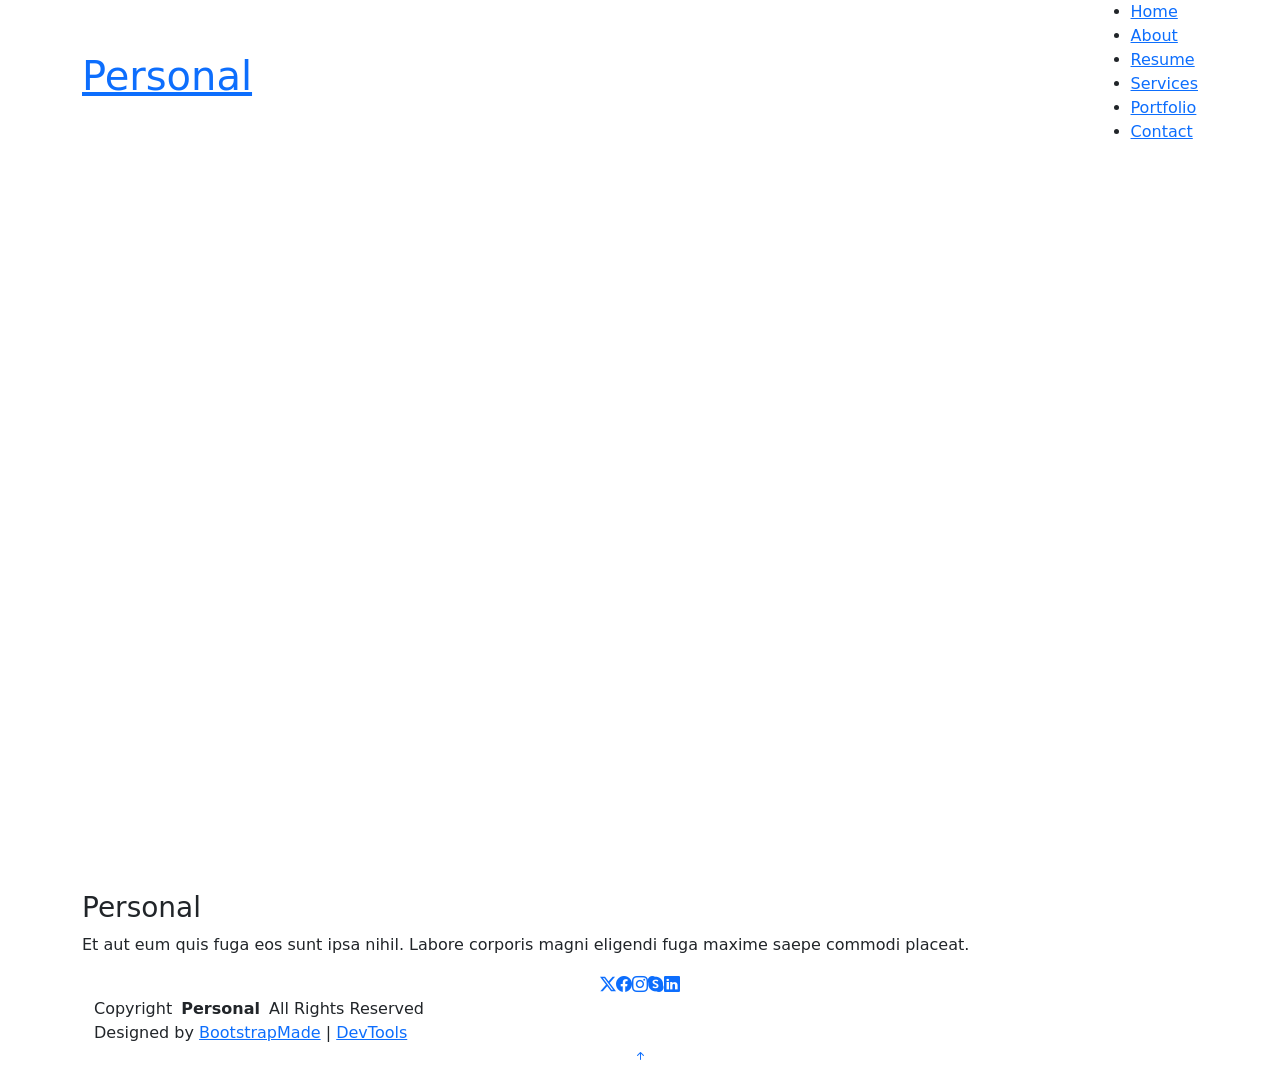
==== about.html @ cecc84fd "updated favicon again clearing windows junk" ====
<!DOCTYPE html>
<html lang="en">

<head>
  <meta charset="utf-8">
  <meta content="width=device-width, initial-scale=1.0" name="viewport">
  <title>About - Personal Bootstrap Template</title>
  <meta name="description" content="">
  <meta name="keywords" content="">

  <!-- Favicons -->
  <link href="assets/img/favicon.png" rel="icon">
  <link href="assets/img/apple-touch-icon.png" rel="apple-touch-icon">

  <!-- Fonts -->
  <link href="https://fonts.googleapis.com" rel="preconnect">
  <link href="https://fonts.gstatic.com" rel="preconnect" crossorigin>
  <link href="https://fonts.googleapis.com/css2?family=Roboto:ital,wght@0,100;0,300;0,400;0,500;0,700;0,900;1,100;1,300;1,400;1,500;1,700;1,900&family=Poppins:ital,wght@0,100;0,200;0,300;0,400;0,500;0,600;0,700;0,800;0,900;1,100;1,200;1,300;1,400;1,500;1,600;1,700;1,800;1,900&family=Raleway:ital,wght@0,100;0,200;0,300;0,400;0,500;0,600;0,700;0,800;0,900;1,100;1,200;1,300;1,400;1,500;1,600;1,700;1,800;1,900&display=swap" rel="stylesheet">

  <!-- Vendor CSS Files -->
  <link href="assets/vendor/bootstrap/css/bootstrap.min.css" rel="stylesheet">
  <link href="assets/vendor/bootstrap-icons/bootstrap-icons.css" rel="stylesheet">
  <link href="assets/vendor/aos/aos.css" rel="stylesheet">
  <link href="assets/vendor/swiper/swiper-bundle.min.css" rel="stylesheet">
  <link href="assets/vendor/glightbox/css/glightbox.min.css" rel="stylesheet">

  <!-- Main CSS File -->
  <link href="assets/css/main.css" rel="stylesheet">

  <!-- =======================================================
  * Template Name: Personal
  * Template URL: https://bootstrapmade.com/personal-free-resume-bootstrap-template/
  * Updated: Mar 05 2025 with Bootstrap v5.3.3
  * Author: BootstrapMade.com
  * License: https://bootstrapmade.com/license/
  ======================================================== -->
</head>

<body class="about-page">

  <header id="header" class="header d-flex align-items-center fixed-top">
    <div class="container-fluid container-xl position-relative d-flex align-items-center justify-content-between">

      <a href="index.html" class="logo d-flex align-items-center">
        <!-- Uncomment the line below if you also wish to use an image logo -->
        <!-- <img src="assets/img/logo.webp" alt=""> -->
        <h1 class="sitename">Personal</h1>
      </a>

      <nav id="navmenu" class="navmenu">
        <ul>
          <li><a href="index.html">Home</a></li>
          <li><a href="about.html" class="active">About</a></li>
          <li><a href="resume.html">Resume</a></li>
          <li><a href="services.html">Services</a></li>
          <li><a href="portfolio.html">Portfolio</a></li>
          <li><a href="contact.html">Contact</a></li>
        </ul>
        <i class="mobile-nav-toggle d-xl-none bi bi-list"></i>
      </nav>

    </div>
  </header>

  <main class="main">

    <!-- Page Title -->
    <div class="page-title" data-aos="fade">
      <div class="heading">
        <div class="container">
          <div class="row d-flex justify-content-center text-center">
            <div class="col-lg-8">
              <h1>About</h1>
            </div>
          </div>
        </div>
      </div>
      <nav class="breadcrumbs">
        <div class="container">
          <ol>
            <li><a href="index.html">Home</a></li>
            <li class="current">About</li>
          </ol>
        </div>
      </nav>
    </div><!-- End Page Title -->

    <!-- About Section -->
    <section id="about" class="about section">

      <div class="container" data-aos="fade-up" data-aos-delay="100">

        <div class="row gy-4 justify-content-center">
          <div class="col-lg-4">
            <img src="assets/img/profile-img.jpg" class="img-fluid" alt="">
          </div>
          <div class="col-lg-8 content">
            <h2>Backend Developer with Fullstack Understanding.</h2>
            <p class="fst-italic py-3">
              I specialize in backend development, building robust APIs, databases, and server-side systems, with a solid understanding of fullstack development to bridge frontend and backend concerns.
            </p>
            <div class="row">
              <div class="col-lg-6">
                <ul>
                  <li><i class="bi bi-chevron-right"></i> <strong>Focus:</strong> <span>Backend development &amp; API design</span></li>
                  <li><i class="bi bi-chevron-right"></i> <strong>Development:</strong> <span>Server-side applications with fullstack understanding</span></li>
                  <li><i class="bi bi-chevron-right"></i> <strong>Languages:</strong> <span>Python, Java, JavaScript, SQL</span></li>
                  <li><i class="bi bi-chevron-right"></i> <strong>Tools:</strong> <span>Git, Docker, CI/CD, Linux, PostgreSQL, Redis</span></li>
                </ul>
              </div>
              <div class="col-lg-6">
                <ul>
                  <li><i class="bi bi-chevron-right"></i> <strong>Practice:</strong> <span>RESTful API design, microservices, event-driven architecture</span></li>
                  <li><i class="bi bi-chevron-right"></i> <strong>Quality:</strong> <span>Unit testing, integration testing, load testing</span></li>
                  <li><i class="bi bi-chevron-right"></i> <strong>Performance:</strong> <span>Query optimization, caching, concurrent processing</span></li>
                  <li><i class="bi bi-chevron-right"></i> <strong>Collaboration:</strong> <span>API contracts, database schema design, frontend integration</span></li>
                </ul>
              </div>
            </div>
            <p class="py-3">
              My work centers on backend systems — designing and implementing RESTful APIs, data models, authentication, and background services that power modern applications. I combine deep backend expertise with fullstack understanding, so I can collaborate effectively with frontend teams, design sensible API contracts, and ensure the server and client integrate cleanly. I prioritize reliability, performance, and maintainability in every system I build.
            </p>
          </div>
        </div>

      </div>

    </section><!-- /About Section -->

    <!-- Skills Section -->
    <section id="skills" class="skills section">

      <!-- Section Title -->
      <div class="container section-title" data-aos="fade-up">
        <h2>Skills</h2>
        <div><span>My</span> <span class="description-title">Skills</span></div>
      </div><!-- End Section Title -->

      <div class="container" data-aos="fade-up" data-aos-delay="100">

        <div class="row skills-content skills-animation">

          <div class="col-lg-6">

            <div class="progress">
              <span class="skill"><span>HTML</span> <i class="val">100%</i></span>
              <div class="progress-bar-wrap">
                <div class="progress-bar" role="progressbar" aria-valuenow="100" aria-valuemin="0" aria-valuemax="100"></div>
              </div>
            </div><!-- End Skills Item -->

            <div class="progress">
              <span class="skill"><span>CSS</span> <i class="val">90%</i></span>
              <div class="progress-bar-wrap">
                <div class="progress-bar" role="progressbar" aria-valuenow="90" aria-valuemin="0" aria-valuemax="100"></div>
              </div>
            </div><!-- End Skills Item -->

            <div class="progress">
              <span class="skill"><span>JavaScript</span> <i class="val">75%</i></span>
              <div class="progress-bar-wrap">
                <div class="progress-bar" role="progressbar" aria-valuenow="75" aria-valuemin="0" aria-valuemax="100"></div>
              </div>
            </div><!-- End Skills Item -->

          </div>

          <div class="col-lg-6">

            <div class="progress">
              <span class="skill"><span>PHP</span> <i class="val">80%</i></span>
              <div class="progress-bar-wrap">
                <div class="progress-bar" role="progressbar" aria-valuenow="80" aria-valuemin="0" aria-valuemax="100"></div>
              </div>
            </div><!-- End Skills Item -->

            <div class="progress">
              <span class="skill"><span>WordPress/CMS</span> <i class="val">90%</i></span>
              <div class="progress-bar-wrap">
                <div class="progress-bar" role="progressbar" aria-valuenow="90" aria-valuemin="0" aria-valuemax="100"></div>
              </div>
            </div><!-- End Skills Item -->

            <div class="progress">
              <span class="skill"><span>Photoshop</span> <i class="val">55%</i></span>
              <div class="progress-bar-wrap">
                <div class="progress-bar" role="progressbar" aria-valuenow="55" aria-valuemin="0" aria-valuemax="100"></div>
              </div>
            </div><!-- End Skills Item -->

          </div>

        </div>

      </div>

    </section><!-- /Skills Section -->

  </main>

  <footer id="footer" class="footer dark-background">
    <div class="container">
      <h3 class="sitename">Personal</h3>
      <p>Et aut eum quis fuga eos sunt ipsa nihil. Labore corporis magni eligendi fuga maxime saepe commodi placeat.</p>
      <div class="social-links d-flex justify-content-center">
        <a href=""><i class="bi bi-twitter-x"></i></a>
        <a href=""><i class="bi bi-facebook"></i></a>
        <a href=""><i class="bi bi-instagram"></i></a>
        <a href=""><i class="bi bi-skype"></i></a>
        <a href=""><i class="bi bi-linkedin"></i></a>
      </div>
      <div class="container">
        <div class="copyright">
          <span>Copyright</span> <strong class="px-1 sitename">Personal</strong> <span>All Rights Reserved</span>
        </div>
        <div class="credits">
          <!-- All the links in the footer should remain intact. -->
          <!-- You can delete the links only if you've purchased the pro version. -->
          <!-- Licensing information: https://bootstrapmade.com/license/ -->
          <!-- Purchase the pro version with working PHP/AJAX contact form: [buy-url] -->
          Designed by <a href="https://bootstrapmade.com/">BootstrapMade</a> | <a href="https://bootstrapmade.com/tools/">DevTools</a>
        </div>
      </div>
    </div>
  </footer>

  <!-- Scroll Top -->
  <a href="#" id="scroll-top" class="scroll-top d-flex align-items-center justify-content-center"><i class="bi bi-arrow-up-short"></i></a>

  <!-- Preloader -->
  <div id="preloader"></div>

  <!-- Vendor JS Files -->
  <script src="assets/vendor/bootstrap/js/bootstrap.bundle.min.js"></script>
  <script src="assets/vendor/php-email-form/validate.js"></script>
  <script src="assets/vendor/aos/aos.js"></script>
  <script src="assets/vendor/typed.js/typed.umd.js"></script>
  <script src="assets/vendor/purecounter/purecounter_vanilla.js"></script>
  <script src="assets/vendor/waypoints/noframework.waypoints.js"></script>
  <script src="assets/vendor/swiper/swiper-bundle.min.js"></script>
  <script src="assets/vendor/glightbox/js/glightbox.min.js"></script>
  <script src="assets/vendor/imagesloaded/imagesloaded.pkgd.min.js"></script>
  <script src="assets/vendor/isotope-layout/isotope.pkgd.min.js"></script>

  <!-- Main JS File -->
  <script src="assets/js/main.js"></script>

</body>

</html>
---- assets/css/main.css ----
/**
* Template Name: Personal
* Template URL: https://bootstrapmade.com/personal-free-resume-bootstrap-template/
* Updated: Mar 05 2025 with Bootstrap v5.3.3
* Author: BootstrapMade.com
* License: https://bootstrapmade.com/license/
*/

/*--------------------------------------------------------------
# Font & Color Variables
# Help: https://bootstrapmade.com/color-system/
--------------------------------------------------------------*/
/* Fonts */
:root {
  --default-font: "Roboto",  system-ui, -apple-system, "Segoe UI", Roboto, "Helvetica Neue", Arial, "Noto Sans", "Liberation Sans", sans-serif, "Apple Color Emoji", "Segoe UI Emoji", "Segoe UI Symbol", "Noto Color Emoji";
  --heading-font: "Raleway",  sans-serif;
  --nav-font: "Poppins",  sans-serif;
}

/* Global Colors - The following color variables are used throughout the website. Updating them here will change the color scheme of the entire website */
:root { 
  --background-color: #000000; /* Background color for the entire website, including individual sections */
  --default-color: #fafafa; /* Default color used for the majority of the text content across the entire website */
  --heading-color: #ffffff; /* Color for headings, subheadings and title throughout the website */
  --accent-color: #18d26e; /* Accent color that represents your brand on the website. It's used for buttons, links, and other elements that need to stand out */
  --surface-color: #1a1a1a; /* The surface color is used as a background of boxed elements within sections, such as cards, icon boxes, or other elements that require a visual separation from the global background. */
  --contrast-color: #000000; /* Contrast color for text, ensuring readability against backgrounds of accent, heading, or default colors. */
}

/* Nav Menu Colors - The following color variables are used specifically for the navigation menu. They are separate from the global colors to allow for more customization options */
:root {
  --nav-color: #fafafa;  /* The default color of the main navmenu links */
  --nav-hover-color: #18d26e; /* Applied to main navmenu links when they are hovered over or active */
  --nav-mobile-background-color: #1a1a1a; /* Used as the background color for mobile navigation menu */
  --nav-dropdown-background-color: #1a1a1a; /* Used as the background color for dropdown items that appear when hovering over primary navigation items */
  --nav-dropdown-color: #fafafa; /* Used for navigation links of the dropdown items in the navigation menu. */
  --nav-dropdown-hover-color: #18d26e; /* Similar to --nav-hover-color, this color is applied to dropdown navigation links when they are hovered over. */
}

/* Color Presets - These classes override global colors when applied to any section or element, providing reuse of the sam color scheme. */

.light-background {
  --background-color: #1a1a1a;
  --surface-color: #343434;
}

.dark-background {
  --background-color: rgba(15, 15, 15, 0.975);
  --default-color: #ffffff;
  --heading-color: #ffffff;
  --surface-color: #292929f9;
  --contrast-color: #000000;
}

/* Smooth scroll */
:root {
  scroll-behavior: smooth;
}

/*--------------------------------------------------------------
# General Styling & Shared Classes
--------------------------------------------------------------*/
body {
  color: var(--default-color);
  background-color: var(--background-color);
  font-family: var(--default-font);
}

a {
  color: var(--accent-color);
  text-decoration: none;
  transition: 0.3s;
}

a:hover {
  color: color-mix(in srgb, var(--accent-color), transparent 25%);
  text-decoration: none;
}

h1,
h2,
h3,
h4,
h5,
h6 {
  color: var(--heading-color);
  font-family: var(--heading-font);
}

/* PHP Email Form Messages
------------------------------*/
.php-email-form .error-message {
  display: none;
  background: #df1529;
  color: #ffffff;
  text-align: left;
  padding: 15px;
  margin-bottom: 24px;
  font-weight: 600;
}

.php-email-form .sent-message {
  display: none;
  color: #ffffff;
  background: #059652;
  text-align: center;
  padding: 15px;
  margin-bottom: 24px;
  font-weight: 600;
}

.php-email-form .loading {
  display: none;
  background: var(--surface-color);
  text-align: center;
  padding: 15px;
  margin-bottom: 24px;
}

.php-email-form .loading:before {
  content: "";
  display: inline-block;
  border-radius: 50%;
  width: 24px;
  height: 24px;
  margin: 0 10px -6px 0;
  border: 3px solid var(--accent-color);
  border-top-color: var(--surface-color);
  animation: php-email-form-loading 1s linear infinite;
}

@keyframes php-email-form-loading {
  0% {
    transform: rotate(0deg);
  }

  100% {
    transform: rotate(360deg);
  }
}

/*--------------------------------------------------------------
# Global Header
--------------------------------------------------------------*/
.header {
  --background-color: rgba(0, 0, 0, 0);
  color: var(--default-color);
  background-color: var(--background-color);
  padding: 15px 0;
  transition: all 0.5s;
  z-index: 997;
}

.header .logo {
  line-height: 1;
}

.header .logo img {
  max-height: 32px;
  margin-right: 8px;
}

.header .logo h1 {
  font-size: 30px;
  margin: 0;
  font-weight: 700;
  color: var(--heading-color);
}

.scrolled .header {
  box-shadow: 0px 0 18px rgba(0, 0, 0, 0.1);
}

/* Global Header on Scroll
------------------------------*/
.scrolled .header {
  --background-color: rgba(0, 0, 0, 0.8);
}

/*--------------------------------------------------------------
# Navigation Menu
--------------------------------------------------------------*/
/* Desktop Navigation */
@media (min-width: 1200px) {
  .navmenu {
    padding: 0;
  }

  .navmenu ul {
    margin: 0;
    padding: 0;
    display: flex;
    list-style: none;
    align-items: center;
  }

  .navmenu li {
    position: relative;
  }

  .navmenu>ul>li {
    white-space: nowrap;
    padding: 15px 14px;
  }

  .navmenu>ul>li:last-child {
    padding-right: 0;
  }

  .navmenu a,
  .navmenu a:focus {
    color: var(--nav-color);
    font-size: 15px;
    padding: 0 2px;
    font-family: var(--nav-font);
    font-weight: 400;
    display: flex;
    align-items: center;
    justify-content: space-between;
    white-space: nowrap;
    transition: 0.3s;
    position: relative;
  }

  .navmenu a i,
  .navmenu a:focus i {
    font-size: 12px;
    line-height: 0;
    margin-left: 5px;
    transition: 0.3s;
  }

  .navmenu>ul>li>a:before {
    content: "";
    position: absolute;
    height: 2px;
    bottom: -6px;
    left: 0;
    background-color: var(--nav-hover-color);
    visibility: hidden;
    width: 0px;
    transition: all 0.3s ease-in-out 0s;
  }

  .navmenu a:hover:before,
  .navmenu li:hover>a:before,
  .navmenu .active:before {
    visibility: visible;
    width: 25px;
  }

  .navmenu li:hover>a,
  .navmenu .active,
  .navmenu .active:focus {
    color: var(--nav-hover-color);
  }

  .navmenu .dropdown ul {
    margin: 0;
    padding: 10px 0;
    background: var(--nav-dropdown-background-color);
    display: block;
    position: absolute;
    visibility: hidden;
    left: 14px;
    top: 130%;
    opacity: 0;
    transition: 0.3s;
    border-radius: 4px;
    z-index: 99;
    box-shadow: 0px 0px 30px rgba(0, 0, 0, 0.1);
  }

  .navmenu .dropdown ul li {
    min-width: 200px;
  }

  .navmenu .dropdown ul a {
    padding: 10px 20px;
    font-size: 15px;
    text-transform: none;
    color: var(--nav-dropdown-color);
  }

  .navmenu .dropdown ul a i {
    font-size: 12px;
  }

  .navmenu .dropdown ul a:hover,
  .navmenu .dropdown ul .active:hover,
  .navmenu .dropdown ul li:hover>a {
    color: var(--nav-dropdown-hover-color);
  }

  .navmenu .dropdown:hover>ul {
    opacity: 1;
    top: 100%;
    visibility: visible;
  }

  .navmenu .dropdown .dropdown ul {
    top: 0;
    left: -90%;
    visibility: hidden;
  }

  .navmenu .dropdown .dropdown:hover>ul {
    opacity: 1;
    top: 0;
    left: -100%;
    visibility: visible;
  }
}

/* Mobile Navigation */
@media (max-width: 1199px) {
  .mobile-nav-toggle {
    color: var(--nav-color);
    font-size: 28px;
    line-height: 0;
    margin-right: 10px;
    cursor: pointer;
    transition: color 0.3s;
  }

  .navmenu {
    padding: 0;
    z-index: 9997;
  }

  .navmenu ul {
    display: none;
    list-style: none;
    position: absolute;
    inset: 60px 20px 20px 20px;
    padding: 10px 0;
    margin: 0;
    border-radius: 6px;
    background-color: var(--nav-mobile-background-color);
    border: 1px solid color-mix(in srgb, var(--default-color), transparent 90%);
    box-shadow: none;
    overflow-y: auto;
    transition: 0.3s;
    z-index: 9998;
  }

  .navmenu a,
  .navmenu a:focus {
    color: var(--nav-dropdown-color);
    padding: 10px 20px;
    font-family: var(--nav-font);
    font-size: 17px;
    font-weight: 500;
    display: flex;
    align-items: center;
    justify-content: space-between;
    white-space: nowrap;
    transition: 0.3s;
  }

  .navmenu a i,
  .navmenu a:focus i {
    font-size: 12px;
    line-height: 0;
    margin-left: 5px;
    width: 30px;
    height: 30px;
    display: flex;
    align-items: center;
    justify-content: center;
    border-radius: 50%;
    transition: 0.3s;
    background-color: color-mix(in srgb, var(--accent-color), transparent 90%);
  }

  .navmenu a i:hover,
  .navmenu a:focus i:hover {
    background-color: var(--accent-color);
    color: var(--contrast-color);
  }

  .navmenu a:hover,
  .navmenu .active,
  .navmenu .active:focus {
    color: var(--nav-dropdown-hover-color);
  }

  .navmenu .active i,
  .navmenu .active:focus i {
    background-color: var(--accent-color);
    color: var(--contrast-color);
    transform: rotate(180deg);
  }

  .navmenu .dropdown ul {
    position: static;
    display: none;
    z-index: 99;
    padding: 10px 0;
    margin: 10px 20px;
    background-color: var(--nav-dropdown-background-color);
    transition: all 0.5s ease-in-out;
  }

  .navmenu .dropdown ul ul {
    background-color: rgba(33, 37, 41, 0.1);
  }

  .navmenu .dropdown>.dropdown-active {
    display: block;
    background-color: rgba(33, 37, 41, 0.03);
  }

  .mobile-nav-active {
    overflow: hidden;
  }

  .mobile-nav-active .mobile-nav-toggle {
    color: #fff;
    position: absolute;
    font-size: 32px;
    top: 15px;
    right: 15px;
    margin-right: 0;
    z-index: 9999;
  }

  .mobile-nav-active .navmenu {
    position: fixed;
    overflow: hidden;
    inset: 0;
    background: rgba(33, 37, 41, 0.8);
    transition: 0.3s;
  }

  .mobile-nav-active .navmenu>ul {
    display: block;
  }
}

/*--------------------------------------------------------------
# Global Footer
--------------------------------------------------------------*/
.footer {
  color: var(--default-color);
  background-color: var(--background-color);
  font-size: 14px;
  text-align: center;
  padding: 30px 0;
  position: relative;
}

.footer h3 {
  font-size: 36px;
  font-weight: 700;
  position: relative;
  padding: 0;
  margin: 0 0 15px 0;
}

.footer p {
  font-size: 15;
  font-style: italic;
  padding: 0;
  margin: 0 0 30px 0;
}

.footer .social-links {
  margin: 0 0 30px 0;
}

.footer .social-links a {
  font-size: 16px;
  display: flex;
  align-items: center;
  justify-content: center;
  background: var(--accent-color);
  color: var(--contrast-color);
  line-height: 1;
  margin: 0 4px;
  border-radius: 50%;
  text-align: center;
  width: 36px;
  height: 36px;
  transition: 0.3s;
}

.footer .social-links a:hover {
  background: color-mix(in srgb, var(--accent-color), transparent 20%);
  text-decoration: none;
}

.footer .copyright {
  padding-top: 25px;
  border-top: 1px solid color-mix(in srgb, var(--default-color), transparent 90%);
}

.footer .credits {
  font-size: 13px;
  padding-top: 5px;
}

/*--------------------------------------------------------------
# Preloader
--------------------------------------------------------------*/
#preloader {
  position: fixed;
  inset: 0;
  z-index: 999999;
  overflow: hidden;
  background: var(--background-color);
  transition: all 0.6s ease-out;
}

#preloader:before {
  content: "";
  position: fixed;
  top: calc(50% - 30px);
  left: calc(50% - 30px);
  border: 6px solid #ffffff;
  border-color: var(--accent-color) transparent var(--accent-color) transparent;
  border-radius: 50%;
  width: 60px;
  height: 60px;
  animation: animate-preloader 1.5s linear infinite;
}

@keyframes animate-preloader {
  0% {
    transform: rotate(0deg);
  }

  100% {
    transform: rotate(360deg);
  }
}

/*--------------------------------------------------------------
# Scroll Top Button
--------------------------------------------------------------*/
.scroll-top {
  position: fixed;
  visibility: hidden;
  opacity: 0;
  right: 15px;
  bottom: -15px;
  z-index: 99999;
  background-color: var(--accent-color);
  width: 44px;
  height: 44px;
  border-radius: 50px;
  transition: all 0.4s;
}

.scroll-top i {
  font-size: 24px;
  color: var(--contrast-color);
  line-height: 0;
}

.scroll-top:hover {
  background-color: color-mix(in srgb, var(--accent-color), transparent 20%);
  color: var(--contrast-color);
}

.scroll-top.active {
  visibility: visible;
  opacity: 1;
  bottom: 15px;
}

/*--------------------------------------------------------------
# Disable aos animation delay on mobile devices
--------------------------------------------------------------*/
@media screen and (max-width: 768px) {
  [data-aos-delay] {
    transition-delay: 0 !important;
  }
}

/*--------------------------------------------------------------
# Global Page Titles & Breadcrumbs
--------------------------------------------------------------*/
.page-title {
  color: var(--default-color);
  background-color: var(--background-color);
  position: relative;
}

.page-title .heading {
  padding: 160px 0 80px 0;
  border-top: 1px solid color-mix(in srgb, var(--default-color), transparent 90%);
}

.page-title .heading h1 {
  font-size: 38px;
  font-weight: 700;
}

.page-title nav {
  background-color: color-mix(in srgb, var(--default-color), transparent 90%);
  padding: 20px 0;
}

.page-title nav ol {
  display: flex;
  flex-wrap: wrap;
  list-style: none;
  margin: 0;
  font-size: 16px;
  font-weight: 600;
}

.page-title nav ol li+li {
  padding-left: 10px;
}

.page-title nav ol li+li::before {
  content: "/";
  display: inline-block;
  padding-right: 10px;
  color: color-mix(in srgb, var(--default-color), transparent 70%);
}

/*--------------------------------------------------------------
# Global Sections
--------------------------------------------------------------*/
section,
.section {
  color: var(--default-color);
  background-color: var(--background-color);
  padding: 60px 0;
  scroll-margin-top: 100px;
  overflow: clip;
}

@media (max-width: 1199px) {

  section,
  .section {
    scroll-margin-top: 66px;
  }
}

/*--------------------------------------------------------------
# Global Section Titles
--------------------------------------------------------------*/
.section-title {
  padding-bottom: 60px;
  position: relative;
}

.section-title h2 {
  font-size: 14px;
  font-weight: 500;
  padding: 0;
  line-height: 1px;
  margin: 0;
  letter-spacing: 1.5px;
  text-transform: uppercase;
  color: color-mix(in srgb, var(--default-color), transparent 50%);
  position: relative;
}

.section-title h2::after {
  content: "";
  width: 120px;
  height: 1px;
  display: inline-block;
  background: var(--accent-color);
  margin: 4px 10px;
}

.section-title div {
  color: var(--heading-color);
  margin: 0;
  margin: 0;
  font-size: 28px;
  font-weight: 700;
  text-transform: uppercase;
  font-family: var(--heading-font);
}

/*--------------------------------------------------------------
# Hero Section
--------------------------------------------------------------*/
.hero {
  width: 100%;
  min-height: 100vh;
  position: relative;
  padding: 80px 0;
  display: flex;
  align-items: center;
  justify-content: center;
}

.hero img {
  position: absolute;
  inset: 0;
  display: block;
  width: 100%;
  height: 100%;
  object-fit: cover;
  z-index: 1;
}

.hero .container {
  position: relative;
  z-index: 3;
}

.hero h2 {
  margin: 0;
  font-size: 64px;
  font-weight: 700;
}

.hero p {
  margin: 5px 0 0 0;
  font-size: 26px;
}

.hero p span {
  letter-spacing: 1px;
  border-bottom: 2px solid var(--accent-color);
}

.hero .social-links {
  margin-top: 25px;
}

.hero .social-links a {
  background-color: color-mix(in srgb, var(--default-color), transparent 90%);
  color: var(--default-color);
  font-size: 14px;
  width: 40px;
  height: 40px;
  border-radius: 50px;
  display: inline-flex;
  align-items: center;
  justify-content: center;
  margin-right: 20px;
  transition: 0.3s;
}

.hero .social-links a:hover {
  background-color: var(--accent-color);
}

@media (max-width: 768px) {
  .hero h2 {
    font-size: 32px;
  }

  .hero p {
    font-size: 20px;
  }
}

/*--------------------------------------------------------------
# About Section
--------------------------------------------------------------*/
.about .content h2 {
  font-weight: 700;
  font-size: 24px;
}

.about .content ul {
  list-style: none;
  padding: 0;
}

.about .content ul li {
  margin-bottom: 20px;
  display: flex;
  align-items: center;
}

.about .content ul strong {
  margin-right: 10px;
}

.about .content ul i {
  font-size: 16px;
  margin-right: 5px;
  color: var(--accent-color);
  line-height: 0;
}

/*--------------------------------------------------------------
# Stats Section
--------------------------------------------------------------*/
.stats i {
  background-color: var(--surface-color);
  color: var(--accent-color);
  box-shadow: 0px 2px 25px rgba(0, 0, 0, 0.1);
  width: 54px;
  height: 54px;
  font-size: 24px;
  border-radius: 50px;
  border: 2px solid var(--background-color);
  display: inline-flex;
  align-items: center;
  justify-content: center;
  position: relative;
  z-index: 1;
}

.stats .stats-item {
  background-color: var(--surface-color);
  margin-top: -27px;
  padding: 30px 30px 25px 30px;
  width: 100%;
  position: relative;
  text-align: center;
  box-shadow: 0px 2px 35px rgba(0, 0, 0, 0.1);
  border-radius: 4px;
  z-index: 0;
}

.stats .stats-item span {
  font-size: 36px;
  display: block;
  font-weight: 700;
  color: color-mix(in srgb, var(--default-color), transparent 20%);
}

.stats .stats-item p {
  padding: 0;
  margin: 0;
  font-family: var(--heading-font);
  font-size: 16px;
}

/*--------------------------------------------------------------
# Skills Section
--------------------------------------------------------------*/
.skills .progress {
  height: 60px;
  display: block;
  background: none;
  border-radius: 0;
}

.skills .progress .skill {
  color: var(--heading-color);
  padding: 0;
  margin: 0 0 6px 0;
  text-transform: uppercase;
  display: block;
  font-weight: 600;
  font-family: var(--heading-font);
}

.skills .progress .skill .val {
  float: right;
  font-style: normal;
}

.skills .progress-bar-wrap {
  background: color-mix(in srgb, var(--default-color), transparent 90%);
  height: 10px;
}

.skills .progress-bar {
  width: 1px;
  height: 10px;
  transition: 0.9s;
  background-color: var(--accent-color);
}

/*--------------------------------------------------------------
# Interests Section
--------------------------------------------------------------*/
.interests .features-item {
  background-color: var(--surface-color);
  display: flex;
  align-items: center;
  padding: 20px;
  transition: 0.3s;
  border: 1px solid color-mix(in srgb, var(--default-color), transparent 90%);
  position: relative;
}

.interests .features-item i {
  font-size: 32px;
  padding-right: 10px;
  line-height: 0;
}

.interests .features-item h3 {
  font-weight: 700;
  margin: 0;
  padding: 0;
  line-height: 1;
  font-size: 16px;
}

.interests .features-item h3 a {
  color: var(--heading-color);
  transition: 0.3s;
}

.interests .features-item:hover {
  border-color: var(--accent-color);
}

.interests .features-item:hover h3 a {
  color: var(--accent-color);
}

/*--------------------------------------------------------------
# Testimonials Section
--------------------------------------------------------------*/
.testimonials .testimonials-carousel,
.testimonials .testimonials-slider {
  overflow: hidden;
}

.testimonials .testimonial-item {
  box-sizing: content-box;
  min-height: 320px;
}

.testimonials .testimonial-item .testimonial-img {
  width: 90px;
  border-radius: 50%;
  margin: -40px 0 0 40px;
  position: relative;
  z-index: 2;
  border: 6px solid var(--background-color);
}

.testimonials .testimonial-item h3 {
  font-size: 18px;
  font-weight: bold;
  margin: 10px 0 5px 45px;
}

.testimonials .testimonial-item h4 {
  font-size: 14px;
  color: color-mix(in srgb, var(--default-color), transparent 20%);
  margin: 0 0 0 45px;
}

.testimonials .testimonial-item .quote-icon-left,
.testimonials .testimonial-item .quote-icon-right {
  color: color-mix(in srgb, var(--accent-color), transparent 50%);
  font-size: 26px;
  line-height: 0;
}

.testimonials .testimonial-item .quote-icon-left {
  display: inline-block;
  left: -5px;
  position: relative;
}

.testimonials .testimonial-item .quote-icon-right {
  display: inline-block;
  right: -5px;
  position: relative;
  top: 10px;
  transform: scale(-1, -1);
}

.testimonials .testimonial-item p {
  font-style: italic;
  margin: 0 15px 0 15px;
  padding: 20px 20px 60px 20px;
  background: var(--surface-color);
  border-radius: 6px;
  position: relative;
  z-index: 1;
}

.testimonials .swiper-wrapper {
  height: auto;
}

.testimonials .swiper-pagination {
  margin-top: 20px;
  position: relative;
}

.testimonials .swiper-pagination .swiper-pagination-bullet {
  width: 12px;
  height: 12px;
  background-color: var(--background-color);
  opacity: 1;
  border: 1px solid var(--accent-color);
}

.testimonials .swiper-pagination .swiper-pagination-bullet-active {
  background-color: var(--accent-color);
}

/*--------------------------------------------------------------
# Resume Section
--------------------------------------------------------------*/
.resume .resume-title {
  color: var(--heading-color);
  font-size: 26px;
  font-weight: 700;
  margin-top: 20px;
  margin-bottom: 20px;
}

.resume .resume-item {
  padding: 0 0 20px 20px;
  margin-top: -2px;
  border-left: 2px solid var(--accent-color);
  position: relative;
}

.resume .resume-item h4 {
  line-height: 18px;
  font-size: 18px;
  font-weight: 600;
  text-transform: uppercase;
  color: color-mix(in srgb, var(--default-color), transparent 20%);
  margin-bottom: 10px;
}

.resume .resume-item h5 {
  font-size: 16px;
  padding: 5px 15px;
  display: inline-block;
  font-weight: 600;
  margin-bottom: 10px;
}

.resume .resume-item ul {
  padding-left: 20px;
}

.resume .resume-item ul li {
  padding-bottom: 10px;
}

.resume .resume-item:last-child {
  padding-bottom: 0;
}

.resume .resume-item::before {
  content: "";
  position: absolute;
  width: 16px;
  height: 16px;
  border-radius: 50px;
  left: -9px;
  top: 0;
  background: var(--background-color);
  border: 2px solid var(--accent-color);
}

/*--------------------------------------------------------------
# Services Section
--------------------------------------------------------------*/
.services .service-item {
  background-color: var(--surface-color);
  text-align: center;
  padding: 80px 20px;
  transition: all ease-in-out 0.3s;
  height: 100%;
}

.services .service-item .icon {
  margin: 0 auto;
  width: 64px;
  height: 64px;
  background: var(--accent-color);
  border-radius: 4px;
  display: flex;
  align-items: center;
  justify-content: center;
  margin-bottom: 20px;
  transition: 0.3s;
  transform-style: preserve-3d;
}

.services .service-item .icon i {
  color: var(--contrast-color);
  font-size: 28px;
  transition: ease-in-out 0.3s;
}

.services .service-item .icon::before {
  position: absolute;
  content: "";
  left: -8px;
  top: -8px;
  height: 100%;
  width: 100%;
  background: color-mix(in srgb, var(--accent-color), transparent 80%);
  border-radius: 5px;
  transition: all 0.3s ease-out 0s;
  transform: translateZ(-1px);
}

.services .service-item h3 {
  font-weight: 700;
  margin: 10px 0 15px 0;
  font-size: 22px;
}

.services .service-item p {
  line-height: 24px;
  font-size: 14px;
  margin-bottom: 0;
}

.services .service-item:hover {
  background: var(--accent-color);
  border-color: var(--accent-color);
}

.services .service-item:hover .icon {
  background: var(--surface-color);
}

.services .service-item:hover .icon i {
  color: var(--accent-color);
}

.services .service-item:hover .icon::before {
  background: color-mix(in srgb, var(--background-color), transparent 70%);
}

.services .service-item:hover h3,
.services .service-item:hover p {
  color: var(--contrast-color);
}

/*--------------------------------------------------------------
# Service Details Section
--------------------------------------------------------------*/
.service-details .services-list {
  background-color: var(--surface-color);
  padding: 10px 30px;
  border: 1px solid color-mix(in srgb, var(--default-color), transparent 90%);
  margin-bottom: 20px;
}

.service-details .services-list a {
  display: block;
  line-height: 1;
  padding: 8px 0 8px 15px;
  border-left: 3px solid color-mix(in srgb, var(--default-color), transparent 70%);
  margin: 20px 0;
  color: color-mix(in srgb, var(--default-color), transparent 20%);
  transition: 0.3s;
}

.service-details .services-list a.active {
  color: var(--heading-color);
  font-weight: 700;
  border-color: var(--accent-color);
}

.service-details .services-list a:hover {
  border-color: var(--accent-color);
}

.service-details .services-img {
  margin-bottom: 20px;
}

.service-details h3 {
  font-size: 26px;
  font-weight: 700;
}

.service-details h4 {
  font-size: 20px;
  font-weight: 700;
}

.service-details p {
  font-size: 15px;
}

.service-details ul {
  list-style: none;
  padding: 0;
  font-size: 15px;
}

.service-details ul li {
  padding: 5px 0;
  display: flex;
  align-items: center;
}

.service-details ul i {
  font-size: 20px;
  margin-right: 8px;
  color: var(--accent-color);
}

/*--------------------------------------------------------------
# Portfolio Section
--------------------------------------------------------------*/
.portfolio .portfolio-filters {
  padding: 0;
  margin: 0 auto 20px auto;
  list-style: none;
  text-align: center;
}

.portfolio .portfolio-filters li {
  cursor: pointer;
  display: inline-block;
  padding: 0;
  font-size: 18px;
  font-weight: 500;
  margin: 0 10px;
  line-height: 1;
  margin-bottom: 5px;
  transition: all 0.3s ease-in-out;
}

.portfolio .portfolio-filters li:hover,
.portfolio .portfolio-filters li.filter-active {
  color: var(--accent-color);
}

.portfolio .portfolio-filters li:first-child {
  margin-left: 0;
}

.portfolio .portfolio-filters li:last-child {
  margin-right: 0;
}

@media (max-width: 575px) {
  .portfolio .portfolio-filters li {
    font-size: 14px;
    margin: 0 5px;
  }
}

.portfolio .portfolio-content {
  position: relative;
  overflow: hidden;
}

.portfolio .portfolio-content img {
  transition: 0.3s;
}

.portfolio .portfolio-content .portfolio-info {
  opacity: 0;
  position: absolute;
  inset: 0;
  z-index: 3;
  transition: all ease-in-out 0.3s;
  background: rgba(0, 0, 0, 0.6);
  padding: 15px;
}

.portfolio .portfolio-content .portfolio-info h4 {
  font-size: 14px;
  padding: 5px 10px;
  font-weight: 400;
  color: #ffffff;
  display: inline-block;
  background-color: var(--accent-color);
}

.portfolio .portfolio-content .portfolio-info p {
  position: absolute;
  bottom: 10px;
  text-align: center;
  display: inline-block;
  left: 0;
  right: 0;
  font-size: 16px;
  font-weight: 600;
  color: rgba(255, 255, 255, 0.8);
}

.portfolio .portfolio-content .portfolio-info .preview-link,
.portfolio .portfolio-content .portfolio-info .details-link {
  position: absolute;
  left: calc(50% - 40px);
  font-size: 26px;
  top: calc(50% - 14px);
  color: #fff;
  transition: 0.3s;
  line-height: 1.2;
}

.portfolio .portfolio-content .portfolio-info .preview-link:hover,
.portfolio .portfolio-content .portfolio-info .details-link:hover {
  color: var(--accent-color);
}

.portfolio .portfolio-content .portfolio-info .details-link {
  left: 50%;
  font-size: 34px;
  line-height: 0;
}

.portfolio .portfolio-content:hover .portfolio-info {
  opacity: 1;
}

.portfolio .portfolio-content:hover img {
  transform: scale(1.1);
}

/*--------------------------------------------------------------
# Portfolio Details Section
--------------------------------------------------------------*/
.portfolio-details .portfolio-details-slider img {
  width: 100%;
}

.portfolio-details .portfolio-details-slider .swiper-pagination {
  margin-top: 20px;
  position: relative;
}

.portfolio-details .portfolio-details-slider .swiper-pagination .swiper-pagination-bullet {
  width: 12px;
  height: 12px;
  background-color: color-mix(in srgb, var(--default-color), transparent 85%);
  opacity: 1;
}

.portfolio-details .portfolio-details-slider .swiper-pagination .swiper-pagination-bullet-active {
  background-color: var(--accent-color);
}

.portfolio-details .portfolio-info {
  background-color: var(--surface-color);
  padding: 30px;
  box-shadow: 0px 0 30px rgba(0, 0, 0, 0.1);
}

.portfolio-details .portfolio-info h3 {
  font-size: 22px;
  font-weight: 700;
  margin-bottom: 20px;
  padding-bottom: 20px;
  border-bottom: 1px solid color-mix(in srgb, var(--default-color), transparent 85%);
}

.portfolio-details .portfolio-info ul {
  list-style: none;
  padding: 0;
  font-size: 15px;
}

.portfolio-details .portfolio-info ul li+li {
  margin-top: 10px;
}

.portfolio-details .portfolio-description {
  padding-top: 30px;
}

.portfolio-details .portfolio-description h2 {
  font-size: 26px;
  font-weight: 700;
  margin-bottom: 20px;
}

.portfolio-details .portfolio-description p {
  padding: 0;
  color: color-mix(in srgb, var(--default-color), transparent 30%);
}

/*--------------------------------------------------------------
# Starter Section Section
--------------------------------------------------------------*/
.starter-section {
  /* Add your styles here */
}

/*--------------------------------------------------------------
# Contact Section
--------------------------------------------------------------*/
.contact .info-item {
  box-shadow: 0px 0px 20px rgba(0, 0, 0, 0.1);
  padding: 20px 30px;
}

.contact .info-item .icon {
  color: var(--contrast-color);
  background-color: var(--accent-color);
  width: 56px;
  height: 56px;
  font-size: 24px;
  display: flex;
  justify-content: center;
  align-items: center;
  transition: all 0.3s ease-in-out;
  border-radius: 50%;
  margin-right: 15px;
}

.contact .info-item h3 {
  font-size: 18px;
  font-weight: 700;
  margin: 0 0 2px 0;
}

.contact .info-item p {
  padding: 0;
  margin-bottom: 0;
  font-size: 14px;
}

.contact .info-item .social-links a {
  font-size: 24px;
  display: inline-block;
  line-height: 1;
  margin: 4px 6px 0 0;
  transition: 0.3s;
  color: color-mix(in srgb, var(--default-color), transparent 50%);
}

.contact .info-item .social-links a:hover {
  color: var(--accent-color);
}

.contact .php-email-form {
  box-shadow: 0px 0px 20px rgba(0, 0, 0, 0.1);
  padding: 30px;
  margin-top: 30px;
}

@media (max-width: 575px) {
  .contact .php-email-form {
    padding: 20px;
  }
}

.contact .php-email-form input[type=text],
.contact .php-email-form input[type=email],
.contact .php-email-form textarea {
  color: var(--default-color);
  background-color: color-mix(in srgb, var(--background-color), transparent 50%);
  border-color: color-mix(in srgb, var(--default-color), transparent 80%);
  font-size: 14px;
  padding: 10px 15px;
  box-shadow: none;
  border-radius: 0;
}

.contact .php-email-form input[type=text]:focus,
.contact .php-email-form input[type=email]:focus,
.contact .php-email-form textarea:focus {
  border-color: var(--accent-color);
}

.contact .php-email-form input[type=text]::placeholder,
.contact .php-email-form input[type=email]::placeholder,
.contact .php-email-form textarea::placeholder {
  color: color-mix(in srgb, var(--default-color), transparent 70%);
}

.contact .php-email-form button[type=submit] {
  color: var(--contrast-color);
  background: var(--accent-color);
  border: 0;
  padding: 10px 30px;
  transition: 0.4s;
  border-radius: 50px;
}

.contact .php-email-form button[type=submit]:hover {
  background: color-mix(in srgb, var(--accent-color), transparent 20%);
}
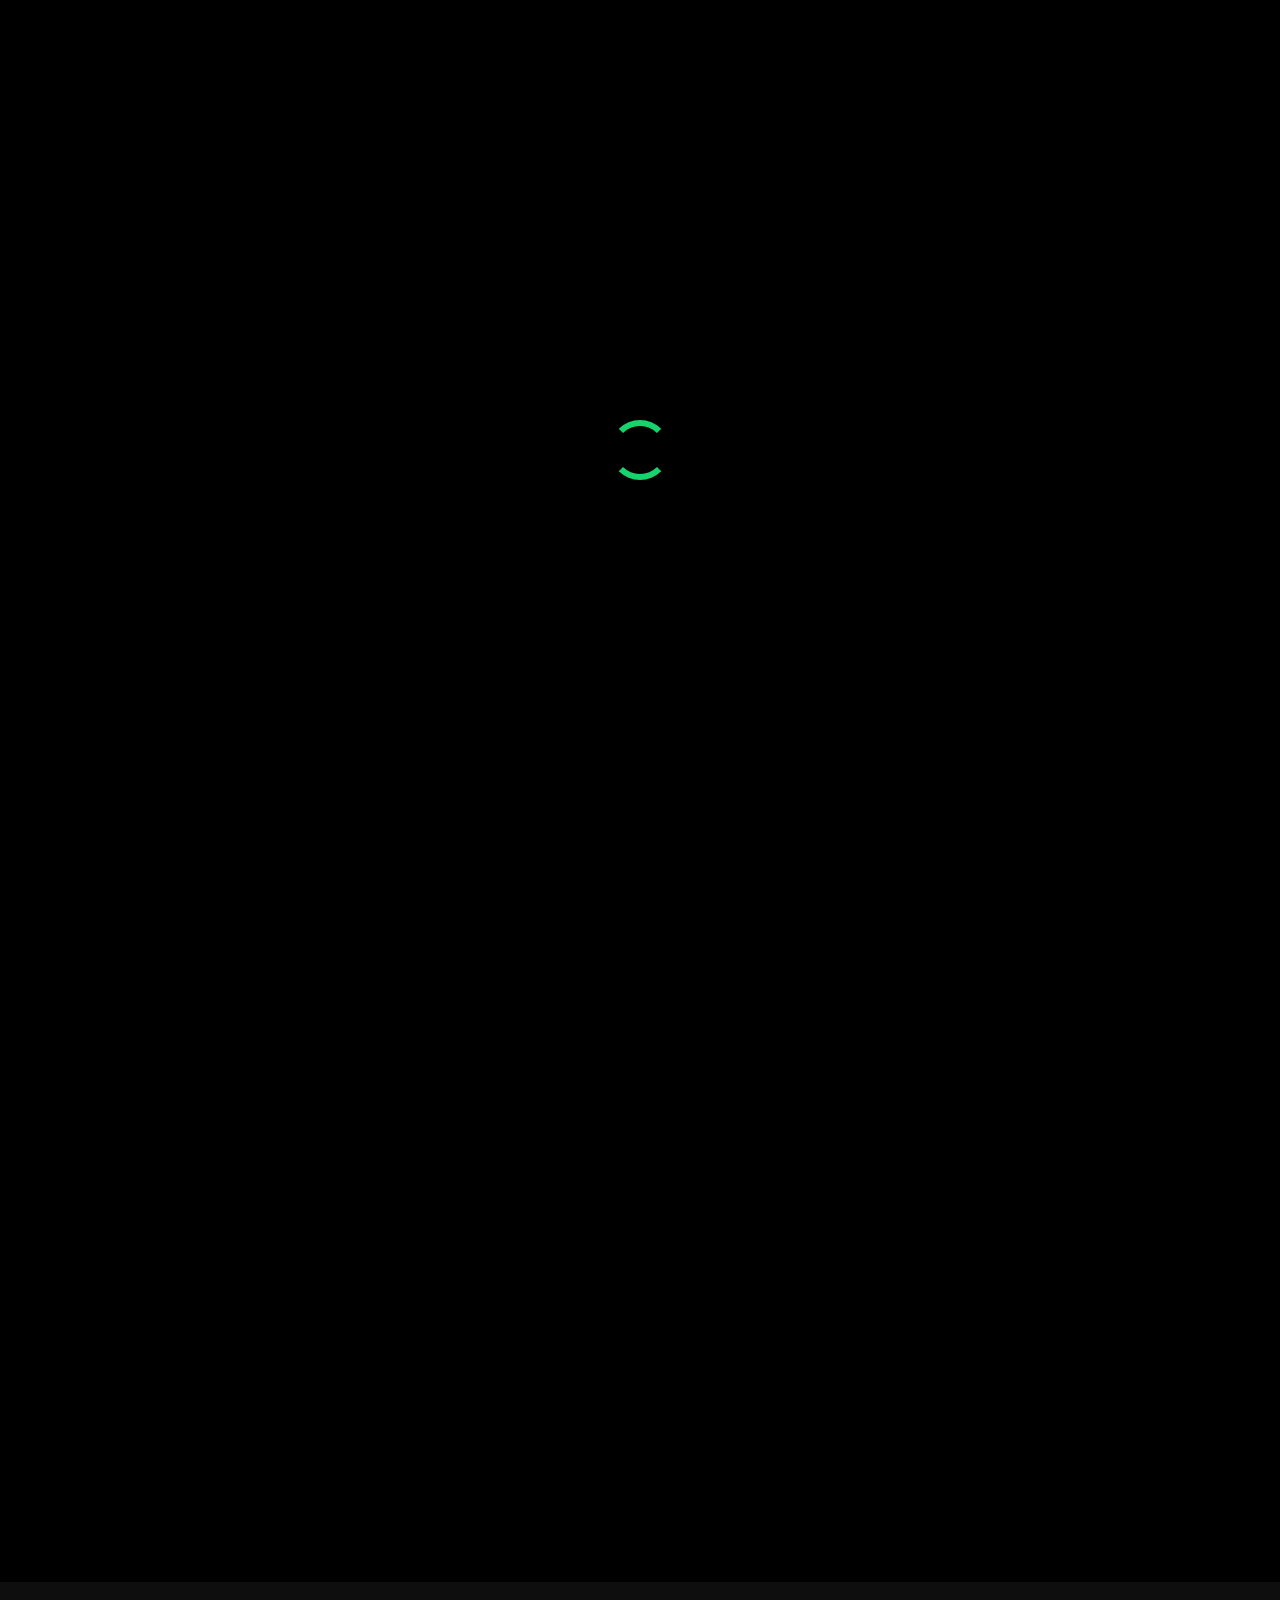
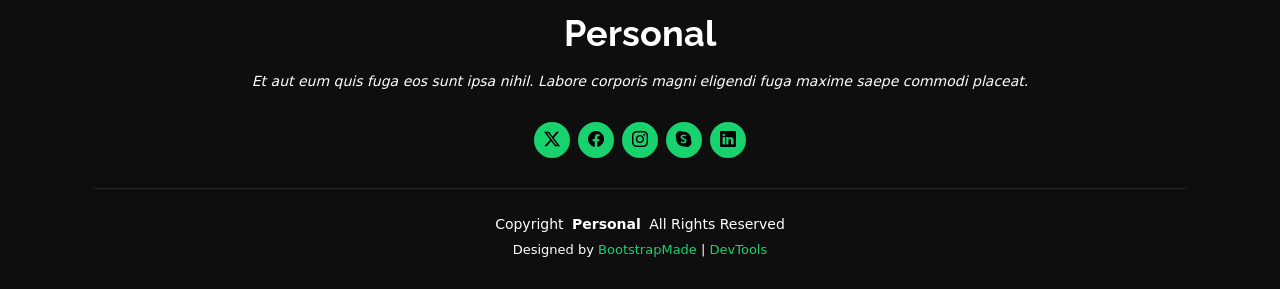
==== commit 404c7533: "updated resume,services pages" ====
--- a/about.html
+++ b/about.html
@@ -143,23 +143,23 @@
           <div class="col-lg-6">
 
             <div class="progress">
-              <span class="skill"><span>HTML</span> <i class="val">100%</i></span>
-              <div class="progress-bar-wrap">
-                <div class="progress-bar" role="progressbar" aria-valuenow="100" aria-valuemin="0" aria-valuemax="100"></div>
-              </div>
-            </div><!-- End Skills Item -->
-
-            <div class="progress">
-              <span class="skill"><span>CSS</span> <i class="val">90%</i></span>
+              <span class="skill"><span>Python</span> <i class="val">90%</i></span>
               <div class="progress-bar-wrap">
                 <div class="progress-bar" role="progressbar" aria-valuenow="90" aria-valuemin="0" aria-valuemax="100"></div>
               </div>
             </div><!-- End Skills Item -->
 
             <div class="progress">
-              <span class="skill"><span>JavaScript</span> <i class="val">75%</i></span>
-              <div class="progress-bar-wrap">
-                <div class="progress-bar" role="progressbar" aria-valuenow="75" aria-valuemin="0" aria-valuemax="100"></div>
+              <span class="skill"><span>Java</span> <i class="val">85%</i></span>
+              <div class="progress-bar-wrap">
+                <div class="progress-bar" role="progressbar" aria-valuenow="85" aria-valuemin="0" aria-valuemax="100"></div>
+              </div>
+            </div><!-- End Skills Item -->
+
+            <div class="progress">
+              <span class="skill"><span>JavaScript</span> <i class="val">80%</i></span>
+              <div class="progress-bar-wrap">
+                <div class="progress-bar" role="progressbar" aria-valuenow="80" aria-valuemin="0" aria-valuemax="100"></div>
               </div>
             </div><!-- End Skills Item -->
 
@@ -168,23 +168,23 @@
           <div class="col-lg-6">
 
             <div class="progress">
-              <span class="skill"><span>PHP</span> <i class="val">80%</i></span>
+              <span class="skill"><span>SQL</span> <i class="val">85%</i></span>
+              <div class="progress-bar-wrap">
+                <div class="progress-bar" role="progressbar" aria-valuenow="85" aria-valuemin="0" aria-valuemax="100"></div>
+              </div>
+            </div><!-- End Skills Item -->
+
+            <div class="progress">
+              <span class="skill"><span>Docker</span> <i class="val">80%</i></span>
               <div class="progress-bar-wrap">
                 <div class="progress-bar" role="progressbar" aria-valuenow="80" aria-valuemin="0" aria-valuemax="100"></div>
               </div>
             </div><!-- End Skills Item -->
 
             <div class="progress">
-              <span class="skill"><span>WordPress/CMS</span> <i class="val">90%</i></span>
+              <span class="skill"><span>Git</span> <i class="val">90%</i></span>
               <div class="progress-bar-wrap">
                 <div class="progress-bar" role="progressbar" aria-valuenow="90" aria-valuemin="0" aria-valuemax="100"></div>
-              </div>
-            </div><!-- End Skills Item -->
-
-            <div class="progress">
-              <span class="skill"><span>Photoshop</span> <i class="val">55%</i></span>
-              <div class="progress-bar-wrap">
-                <div class="progress-bar" role="progressbar" aria-valuenow="55" aria-valuemin="0" aria-valuemax="100"></div>
               </div>
             </div><!-- End Skills Item -->
 
--- a/assets/css/main.css
+++ b/assets/css/main.css
@@ -1132,6 +1132,107 @@
   color: var(--contrast-color);
 }
 
+.services .service-item .price {
+  position: absolute;
+  bottom: 20px;
+  left: 50%;
+  transform: translateX(-50%);
+  font-weight: 700;
+  color: var(--accent-color);
+  font-size: 14px;
+}
+
+.services .services-title {
+  color: var(--heading-color);
+  font-size: 24px;
+  font-weight: 700;
+  margin: 0 0 15px 0;
+  font-family: var(--heading-font);
+}
+
+.services .services-table {
+  width: 100%;
+  border-collapse: collapse;
+  margin: 0 0 30px 0;
+  font-size: 14px;
+}
+
+.services .services-table thead th {
+  color: color-mix(in srgb, var(--default-color), transparent 20%);
+  font-weight: 600;
+  font-size: 13px;
+  text-transform: uppercase;
+  letter-spacing: 1px;
+  padding: 10px 16px;
+  border-bottom: 1px solid color-mix(in srgb, var(--default-color), transparent 70%);
+  text-align: left;
+  font-family: var(--heading-font);
+}
+
+.services .services-table tbody td {
+  padding: 12px 16px;
+  color: var(--default-color);
+  border-bottom: 1px solid color-mix(in srgb, var(--default-color), transparent 90%);
+  vertical-align: middle;
+}
+
+.services .services-table tbody tr:last-child td {
+  border-bottom: none;
+}
+
+.services .services-list {
+  list-style: none;
+  padding: 0;
+  margin: 0;
+}
+
+.services .services-list li {
+  margin-bottom: 20px;
+  display: flex;
+  align-items: center;
+}
+
+.services .services-list strong {
+  margin-right: 10px;
+  color: var(--heading-color);
+}
+
+.services .services-list i {
+  font-size: 16px;
+  margin-right: 8px;
+  color: var(--accent-color);
+  line-height: 0;
+}
+
+.services .services-list li > ul {
+  margin-top: 6px;
+  margin-left: 24px;
+  padding-left: 14px;
+  border-left: 2px solid color-mix(in srgb, var(--default-color), transparent 80%);
+  list-style: none;
+}
+
+.services .services-list li > ul li {
+  margin-bottom: 6px;
+  font-size: 14px;
+}
+
+.services .services-list li > ul li i {
+  font-size: 12px;
+}
+
+.services .services-stages {
+  list-style: decimal;
+  padding-left: 20px;
+  margin: 0;
+}
+
+.services .services-stages li {
+  margin-bottom: 15px;
+  color: var(--default-color);
+  font-size: 14px;
+}
+
 /*--------------------------------------------------------------
 # Service Details Section
 --------------------------------------------------------------*/
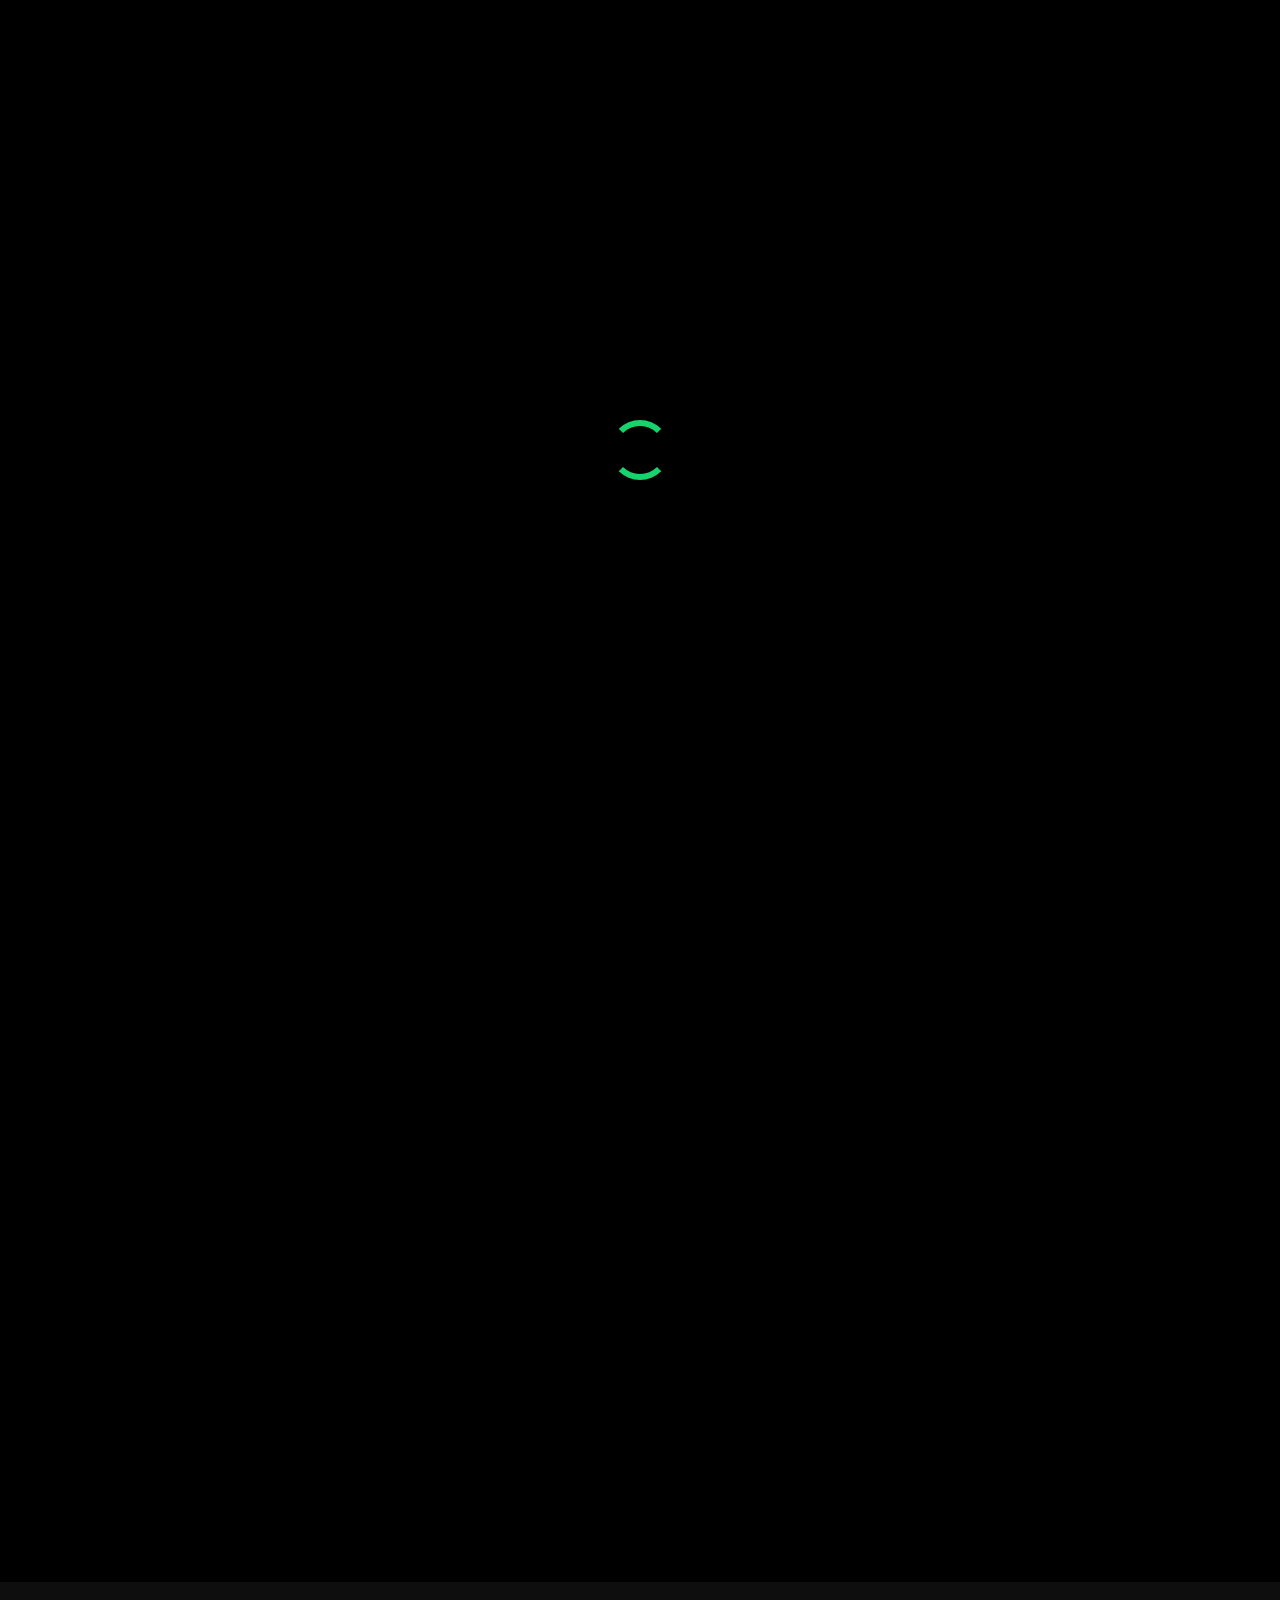
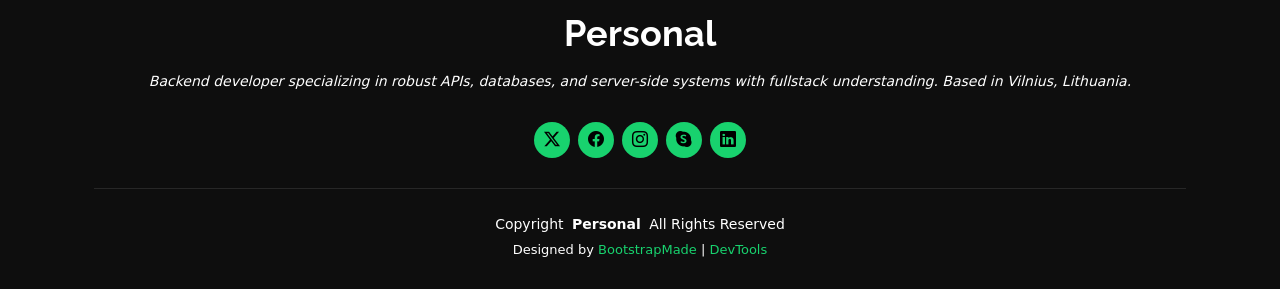
==== commit 89ee083f: "completed lw8 removed template text as well" ====
--- a/about.html
+++ b/about.html
@@ -92,7 +92,7 @@
 
         <div class="row gy-4 justify-content-center">
           <div class="col-lg-4">
-            <img src="assets/img/profile-img.jpg" class="img-fluid" alt="">
+            <img src="assets/img/profile-img.jpg" class="img-fluid" alt="Profile photo of Dmytro Polishchuk">
           </div>
           <div class="col-lg-8 content">
             <h2>Backend Developer with Fullstack Understanding.</h2>
@@ -201,7 +201,7 @@
   <footer id="footer" class="footer dark-background">
     <div class="container">
       <h3 class="sitename">Personal</h3>
-      <p>Et aut eum quis fuga eos sunt ipsa nihil. Labore corporis magni eligendi fuga maxime saepe commodi placeat.</p>
+      <p>Backend developer specializing in robust APIs, databases, and server-side systems with fullstack understanding. Based in Vilnius, Lithuania.</p>
       <div class="social-links d-flex justify-content-center">
         <a href=""><i class="bi bi-twitter-x"></i></a>
         <a href=""><i class="bi bi-facebook"></i></a>
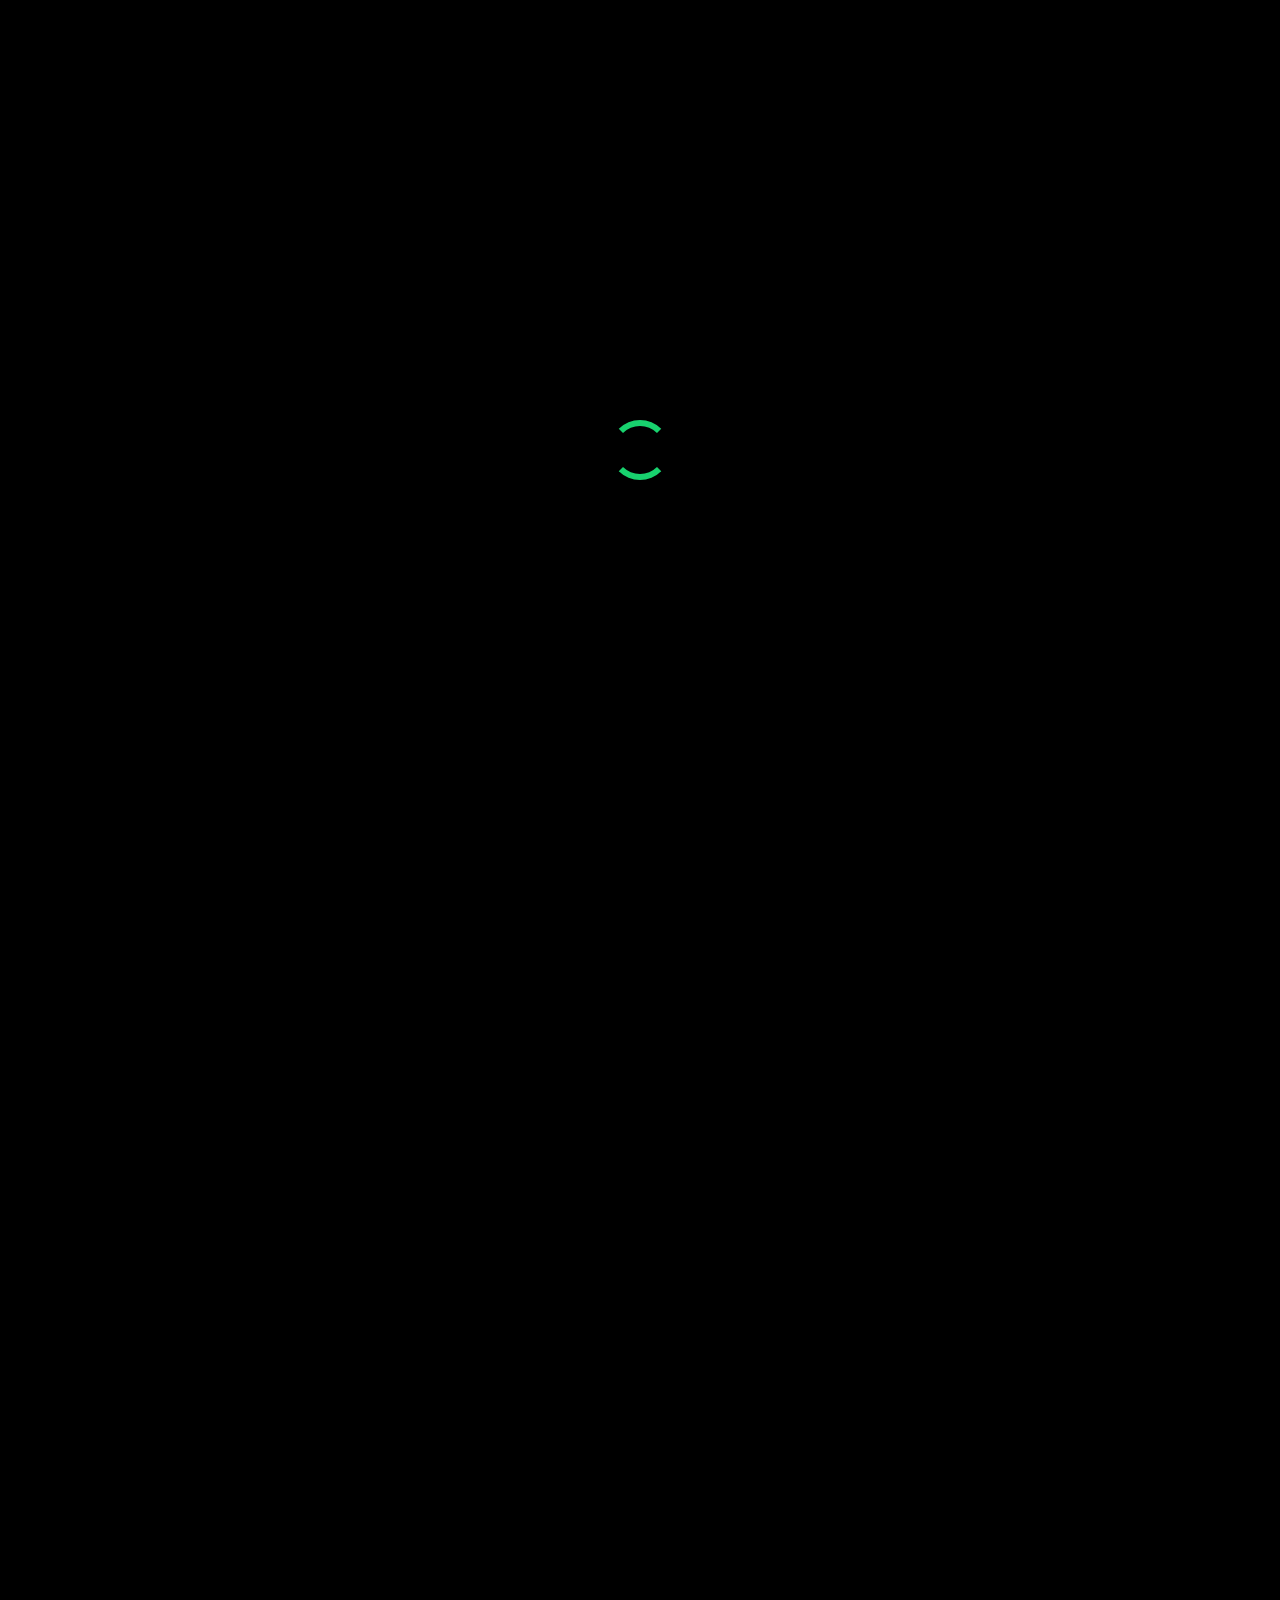
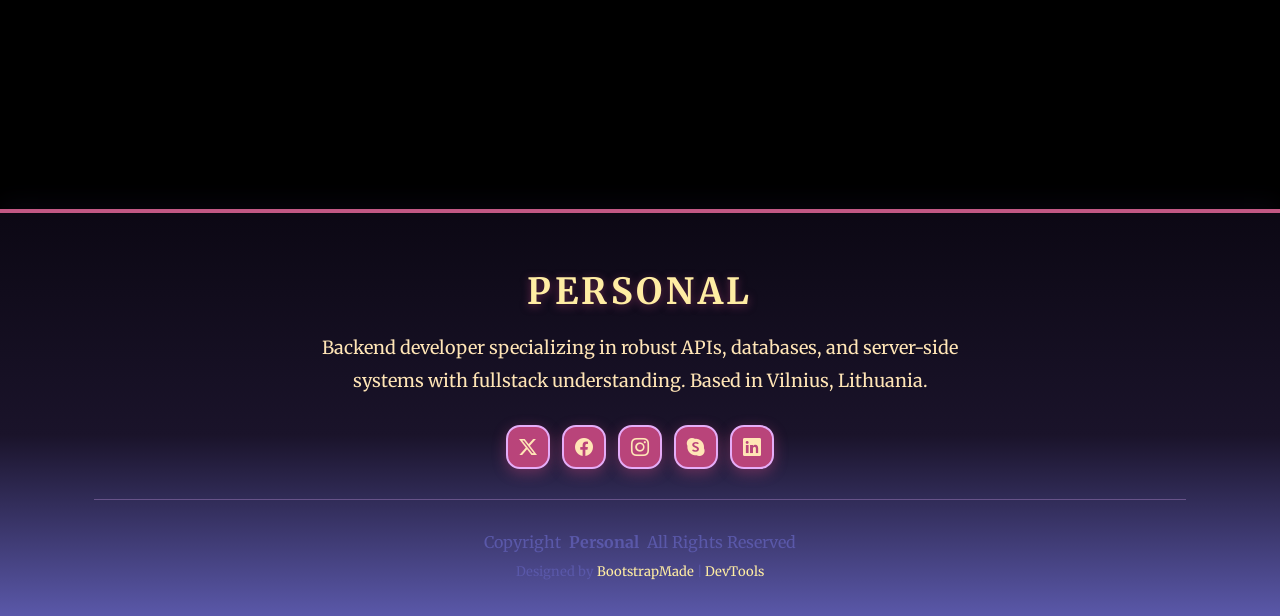
==== commit c411250e: "LW9: Add custom.css with seaside sunset typography, component styles, and Lab 8 list/table styles - " ====
--- a/about.html
+++ b/about.html
@@ -26,6 +26,7 @@
 
   <!-- Main CSS File -->
   <link href="assets/css/main.css" rel="stylesheet">
+  <link href="assets/css/custom.css" rel="stylesheet">
 
   <!-- =======================================================
   * Template Name: Personal
--- a/assets/css/custom.css
+++ b/assets/css/custom.css
@@ -0,0 +1,471 @@
+/* --------------------------------------------------------------
+   Custom stylesheet — Laboratory Work 9
+   Typography: Merriweather
+   Colours: seaside sunset palette sampled from assets/img/custom-img.png
+   -------------------------------------------------------------- */
+
+/* Import the Merriweather web font */
+@import url('https://fonts.googleapis.com/css2?family=Merriweather:ital,wght@0,300;0,400;0,700;0,900;1,300;1,400;1,700&display=swap');
+
+/* Seaside sunset palette (colours picked from assets/img/custom-img.png) */
+:root {
+  --sunset-pink: #c25884;      /* pink sky */
+  --sunset-magenta: #b9447a;   /* magenta sky */
+  --sky-purple: #5a58a9;       /* lavender-purple sky */
+  --seafoam-lavender: #e5adf8; /* lavender seafoam */
+  --sun-yellow: #ffeda3;       /* pale yellow sun */
+  --sun-glow: #ffe5b6;         /* sun glow */
+  --wet-sand: #1a132a;         /* dark wet sand */
+  --wet-sand-deep: #0c0814;    /* deeper wet sand */
+}
+
+/* --- Body: default text font --- */
+body {
+  font-family: "Merriweather", system-ui, -apple-system, "Segoe UI", Roboto,
+    "Helvetica Neue", Arial, "Noto Sans", "Liberation Sans",
+    "Apple Color Emoji", "Segoe UI Emoji", "Segoe UI Symbol",
+    "Noto Color Emoji", sans-serif;
+  color: var(--seafoam-lavender);
+  background-color: var(--wet-sand);
+}
+
+/* --- Headings: visually distinct from the original template --- */
+h1,
+h2,
+h3,
+h4,
+h5,
+h6 {
+  font-family: "Merriweather", serif;
+  font-weight: 700;
+  line-height: 1.25;
+  letter-spacing: 0.02em;
+  text-shadow: 0 2px 6px rgba(0, 0, 0, 0.45);
+}
+
+h1 {
+  font-size: 2.75rem;
+  color: var(--sun-yellow);
+}
+
+h2 {
+  font-size: 2.25rem;
+  color: var(--sunset-pink);
+}
+
+h3 {
+  font-size: 1.75rem;
+  color: var(--sky-purple);
+}
+
+h4 {
+  font-size: 1.375rem;
+  color: var(--sunset-magenta);
+}
+
+h5 {
+  font-size: 1.125rem;
+  color: var(--seafoam-lavender);
+}
+
+h6 {
+  font-size: 1rem;
+  font-weight: 500;
+  font-style: italic;
+  color: #b269a1;
+}
+
+/* --- Paragraphs: visually distinct from the original template --- */
+p {
+  font-family: "Merriweather", serif;
+  font-size: 1.125rem;
+  font-weight: 400;
+  color: var(--sun-glow);
+  line-height: 1.8;
+  margin-bottom: 1.6rem;
+}
+
+/*--------------------------------------------------------------
+# Laboratory Work 9: Section spacing — About, Resume, Portfolio
+--------------------------------------------------------------*/
+
+/* --- 4a. About section: spacing on container and content blocks --- */
+#about.section {
+  padding: 90px 0;
+}
+#about .content {
+  margin-top: 2rem;
+  padding: 2rem;
+}
+#about .content h2 {
+  margin-bottom: 1rem;
+}
+#about .content p.py-3,
+#about .content p {
+  padding: 0;
+  margin-bottom: 1.2rem;
+}
+
+/* --- 4b. Resume section: spacing on items, titles, and container --- */
+#resume.section {
+  padding: 100px 0;
+}
+.resume .resume-title {
+  margin-top: 1.5rem;
+  margin-bottom: 1.25rem;
+}
+.resume .resume-item {
+  padding: 1.5rem 0 1.5rem 2.5rem;
+  margin-top: 0;
+  border-left: 4px solid transparent;
+}
+.resume .resume-item h4 {
+  margin-bottom: 0.5rem;
+}
+.resume .resume-item h5 {
+  margin-bottom: 0.75rem;
+}
+
+/* --- 4c. Portfolio section: spacing on items, content, filters, container --- */
+#portfolio.section {
+  padding: 110px 0 0 0;
+}
+.portfolio .portfolio-filters {
+  margin: 0 auto 2.5rem auto;
+}
+.portfolio .portfolio-filters li {
+  margin: 0 0.75rem 1rem 0.75rem;
+}
+.portfolio-item {
+  margin-bottom: 2rem;
+}
+.portfolio .portfolio-content {
+  padding: 1rem;
+}
+
+/* --- 4d. Content blocks: borders, border-radius, box-shadows --- */
+#about .content {
+  border: 1px solid rgba(194, 88, 132, 0.45);
+  border-radius: 16px;
+  box-shadow: 0 10px 30px rgba(12, 8, 20, 0.55);
+}
+.resume .resume-item {
+  border: 1px solid rgba(185, 68, 122, 0.35);
+  border-left: 4px solid var(--sunset-magenta);
+  border-radius: 12px;
+  box-shadow: 0 6px 18px rgba(12, 8, 20, 0.45);
+}
+.portfolio-item {
+  border: 1px solid rgba(90, 88, 169, 0.35);
+  border-radius: 14px;
+  box-shadow: 0 8px 24px rgba(12, 8, 20, 0.5);
+}
+.portfolio .portfolio-content {
+  border-radius: 12px;
+  overflow: hidden;
+  box-shadow: 0 4px 16px rgba(12, 8, 20, 0.35);
+}
+.portfolio .portfolio-content .portfolio-info {
+  border-radius: 12px;
+  box-shadow: inset 0 0 20px rgba(0, 0, 0, 0.35);
+}
+
+/*--------------------------------------------------------------
+# Footer — seaside sunset theme (Task 5a)
+--------------------------------------------------------------*/
+.footer {
+  color: var(--seafoam-lavender);
+  background: linear-gradient(
+    180deg,
+    var(--wet-sand-deep) 0%,
+    var(--wet-sand) 55%,
+    var(--sky-purple) 100%
+  );
+  font-size: 16px;
+  text-align: center;
+  padding: 56px 0 34px;
+  position: relative;
+  border-top: 4px solid var(--sunset-pink);
+  box-shadow: 0 -6px 24px rgba(12, 8, 20, 0.7);
+}
+
+.footer h3 {
+  color: var(--sun-yellow);
+  font-weight: 700;
+  position: relative;
+  padding: 0;
+  margin: 0 0 18px 0;
+  text-transform: uppercase;
+  letter-spacing: 0.1em;
+  text-shadow: 0 2px 8px rgba(185, 68, 122, 0.5);
+}
+
+.footer p {
+  font-style: normal;
+  color: var(--sun-glow);
+  padding: 0;
+  margin: 0 0 28px 0;
+  max-width: 640px;
+  margin-left: auto;
+  margin-right: auto;
+}
+
+.footer .social-links {
+  margin: 0 0 30px 0;
+}
+
+.footer .social-links a {
+  font-size: 18px;
+  display: flex;
+  align-items: center;
+  justify-content: center;
+  background: var(--sunset-magenta);
+  color: var(--sun-glow);
+  line-height: 1;
+  margin: 0 6px;
+  border-radius: 14px;
+  text-align: center;
+  width: 44px;
+  height: 44px;
+  border: 2px solid var(--seafoam-lavender);
+  box-shadow: 0 4px 14px rgba(185, 68, 122, 0.45);
+  transition: all 0.3s;
+}
+
+.footer .social-links a:hover {
+  background: var(--sun-yellow);
+  color: var(--wet-sand-deep);
+  border-color: var(--sun-yellow);
+  text-decoration: none;
+  transform: translateY(-3px);
+}
+
+.footer .copyright {
+  padding-top: 30px;
+  border-top: 1px solid color-mix(in srgb, var(--seafoam-lavender), transparent 70%);
+  color: var(--sky-purple);
+}
+
+.footer .credits {
+  font-size: 13px;
+  padding-top: 8px;
+  color: var(--sky-purple);
+}
+
+/*--------------------------------------------------------------
+# Scroll Top Button — seaside sunset theme (Task 5b)
+--------------------------------------------------------------*/
+#scroll-top,
+.scroll-top {
+  position: fixed;
+  visibility: hidden;
+  opacity: 0;
+  right: 24px;
+  bottom: 24px;
+  z-index: 99999;
+  background: linear-gradient(135deg, var(--sunset-pink), var(--sunset-magenta));
+  width: 52px;
+  height: 52px;
+  border-radius: 16px;
+  border: 2px solid var(--seafoam-lavender);
+  box-shadow: 0 6px 18px rgba(194, 88, 132, 0.55);
+  color: var(--sun-glow);
+  transition: all 0.4s;
+}
+
+#scroll-top i,
+.scroll-top i {
+  font-size: 26px;
+  color: var(--sun-glow);
+  line-height: 0;
+}
+
+#scroll-top:hover,
+.scroll-top:hover {
+  background: linear-gradient(135deg, var(--sunset-magenta), var(--sky-purple));
+  color: var(--sun-glow);
+  box-shadow: 0 8px 24px rgba(185, 68, 122, 0.65);
+  transform: translateY(-3px) scale(1.05);
+}
+
+#scroll-top.active,
+.scroll-top.active {
+  visibility: visible;
+  opacity: 1;
+  bottom: 24px;
+}
+
+/* --- Buttons: visually distinct from the original template
+   (original uses accent green #18d26e with border-radius 50px) --- */
+button,
+input[type="submit"] {
+  display: inline-block;
+  background-color: var(--sunset-pink);
+  color: var(--wet-sand-deep);
+  font-family: "Merriweather", system-ui, -apple-system, "Segoe UI", Roboto,
+    "Helvetica Neue", Arial, sans-serif;
+  font-size: 1rem;
+  font-weight: 700;
+  padding: 0.85rem 1.75rem;
+  border-radius: 10px;
+  border: 2px solid var(--sunset-magenta);
+  box-shadow: 0 4px 0 rgba(0, 0, 0, 0.35);
+  transition: background-color 0.25s ease, color 0.25s ease,
+    transform 0.2s ease, box-shadow 0.2s ease;
+  cursor: pointer;
+  text-decoration: none;
+}
+
+button:hover,
+input[type="submit"]:hover {
+  background-color: var(--sunset-magenta);
+  color: var(--sun-glow);
+  transform: scale(1.05);
+  box-shadow: 0 6px 0 rgba(0, 0, 0, 0.35);
+}
+
+button:active,
+input[type="submit"]:active {
+  background-color: var(--sky-purple);
+  color: var(--sun-yellow);
+  transform: scale(0.96);
+  box-shadow: 0 2px 0 rgba(0, 0, 0, 0.35);
+}
+
+/* --- Links: visually distinct from the original template
+   (original uses accent green #18d26e) --- */
+a {
+  color: var(--sun-yellow);
+  text-decoration: none;
+  transition: color 0.25s ease, text-decoration 0.25s ease;
+}
+
+a:hover {
+  color: var(--seafoam-lavender);
+  text-decoration: underline;
+}
+
+a:visited {
+  color: #b269a1;
+}
+
+/*--------------------------------------------------------------
+# Laboratory Work 9: Task 8 — Services lists & table styles
+   Seaside sunset palette
+--------------------------------------------------------------*/
+
+/* --- 8.1a. Unordered list: custom coloured bullet markers --- */
+.services-list {
+  list-style: none;
+  padding-left: 0;
+  margin: 0;
+}
+.services-list li {
+  position: relative;
+  padding-left: 1.6rem;
+  margin-bottom: 0.85rem;
+  color: var(--seafoam-lavender);
+}
+.services-list li::before {
+  content: "";
+  position: absolute;
+  left: 0;
+  top: 0.55rem;
+  width: 10px;
+  height: 10px;
+  background-color: var(--sunset-pink);
+  border-radius: 50%;
+}
+
+/* --- 8.1b. Ordered list: numbered stages via counter + pseudo-element --- */
+.services-stages {
+  list-style: none;
+  counter-reset: stages;
+  padding-left: 0;
+  margin: 0;
+}
+.services-stages li {
+  counter-increment: stages;
+  position: relative;
+  padding-left: 3rem;
+  margin-bottom: 1rem;
+  color: var(--seafoam-lavender);
+}
+.services-stages li::before {
+  content: counter(stages);
+  position: absolute;
+  left: 0;
+  top: 0.05rem;
+  width: 2.4rem;
+  height: 2.4rem;
+  background: var(--sky-purple);
+  color: var(--wet-sand-deep);
+  font-weight: 700;
+  font-size: 1.15rem;
+  border-radius: 50%;
+  text-align: center;
+  line-height: 2.4rem;
+}
+
+/* --- 8.1c. Nested list: visually distinct marker, indent, colour, border-left --- */
+.services-list li > ul {
+  list-style: none;
+  counter-reset: none;
+  margin-top: 0.5rem;
+  margin-bottom: 0;
+  padding-left: 1.6rem;
+  border-left: 3px solid var(--seafoam-lavender);
+}
+.services-list li > ul li {
+  padding-left: 1.4rem;
+  margin-bottom: 0.5rem;
+  font-size: 0.95rem;
+  color: var(--sun-glow);
+}
+.services-list li > ul li::before {
+  content: "";
+  position: absolute;
+  left: -0.25rem; /* sits just inside the left border */
+  top: 0.55rem;
+  width: 8px;
+  height: 8px;
+  background-color: var(--sun-yellow);
+  border-radius: 25%; /* squircle/square-ish marker, different from the round main marker */
+}
+
+/* --- 8.2a. Table: consistent cell padding and centre-aligned content --- */
+.services-table {
+  width: 100%;
+  border-collapse: collapse;
+  margin-top: 1rem;
+}
+.services-table th,
+.services-table td {
+  padding: 1rem 1.25rem;
+  text-align: center;
+  border: 1px solid rgba(229, 173, 248, 0.45);
+  color: var(--seafoam-lavender);
+}
+
+/* --- 8.2b. Table header: distinct background, colour, border, text-transform --- */
+.services-table thead th {
+  background-color: var(--sunset-pink);
+  color: var(--wet-sand-deep);
+  border: 1px solid var(--sunset-magenta);
+  text-transform: uppercase;
+  letter-spacing: 0.08em;
+  font-weight: 700;
+  font-size: 0.95rem;
+}
+
+/* --- 8.2c. Table body: zebra striping + hover effect --- */
+.services-table tbody tr:nth-child(even) {
+  background-color: rgba(229, 173, 248, 0.18);
+}
+.services-table tbody tr:nth-child(odd) {
+  background-color: rgba(255, 229, 182, 0.1);
+}
+.services-table tbody tr:hover {
+  background-color: rgba(255, 237, 163, 0.35);
+  transition: background-color 0.25s ease;
+}
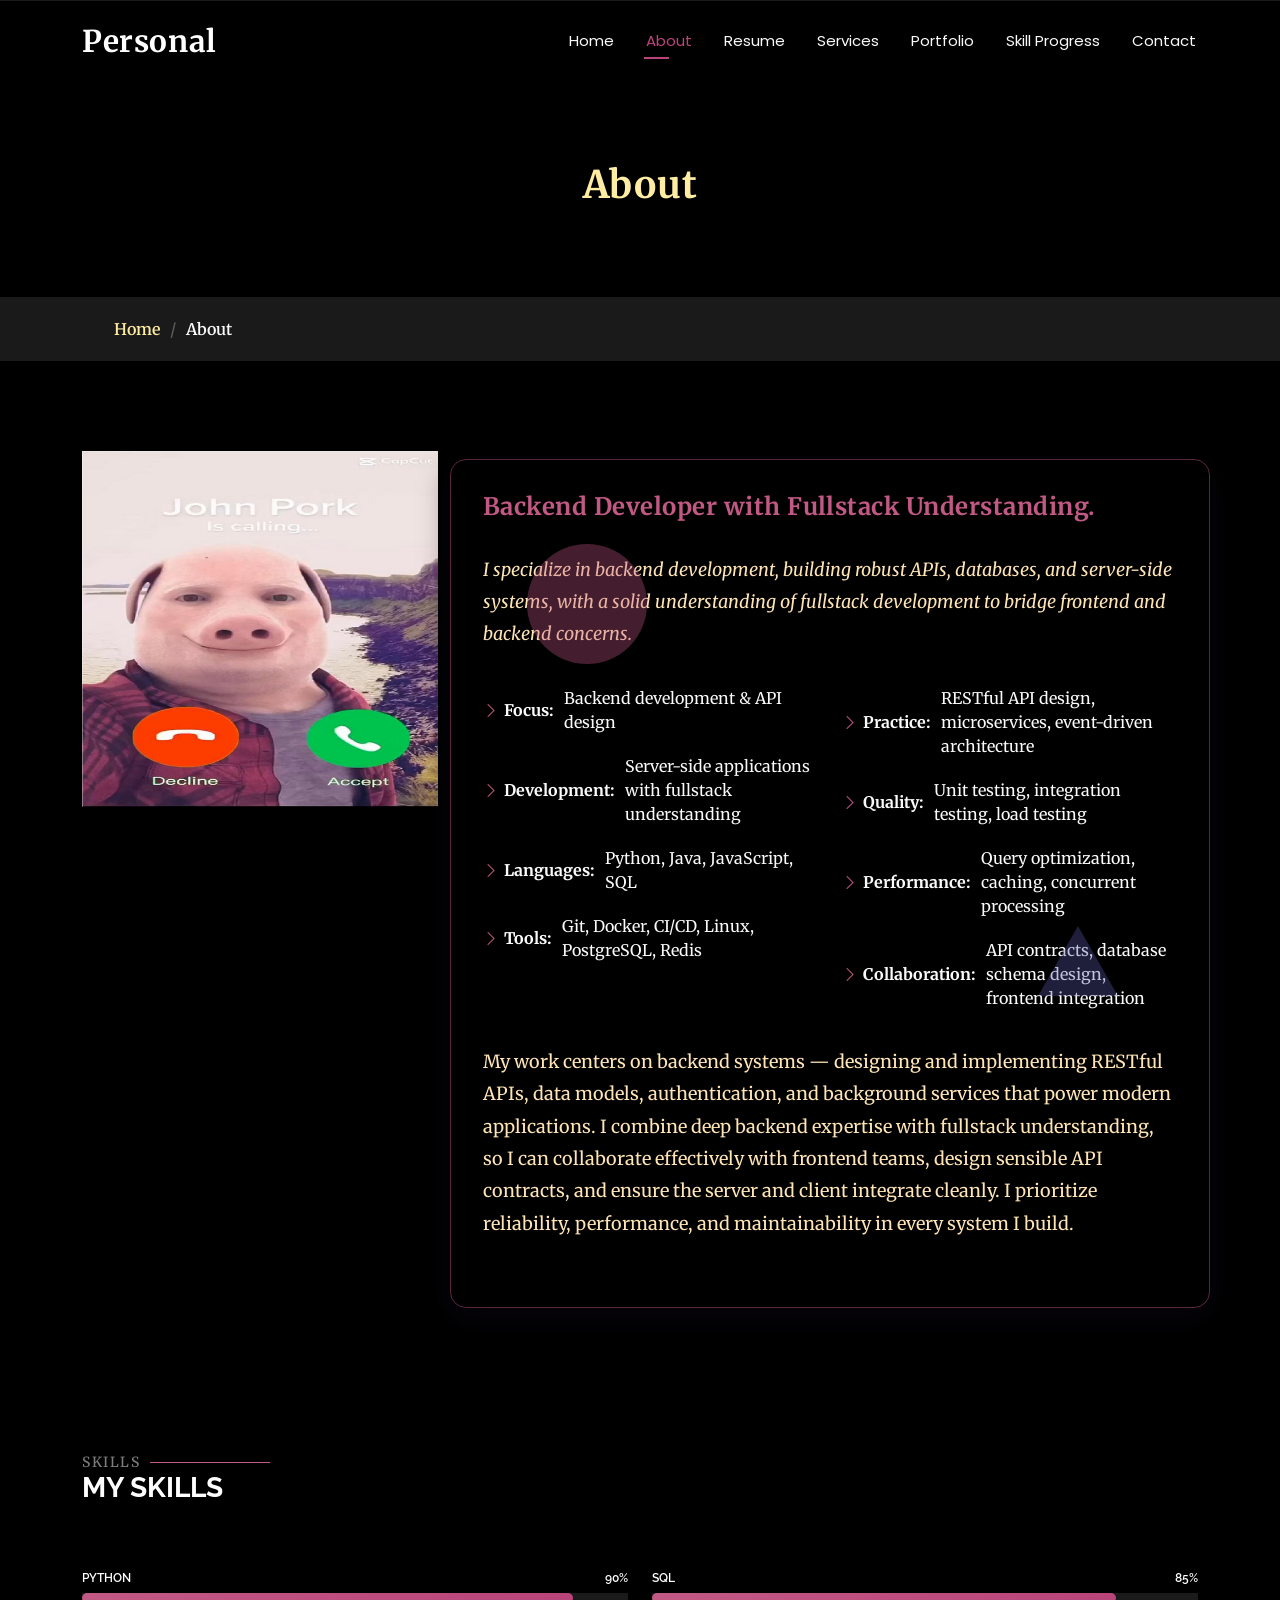
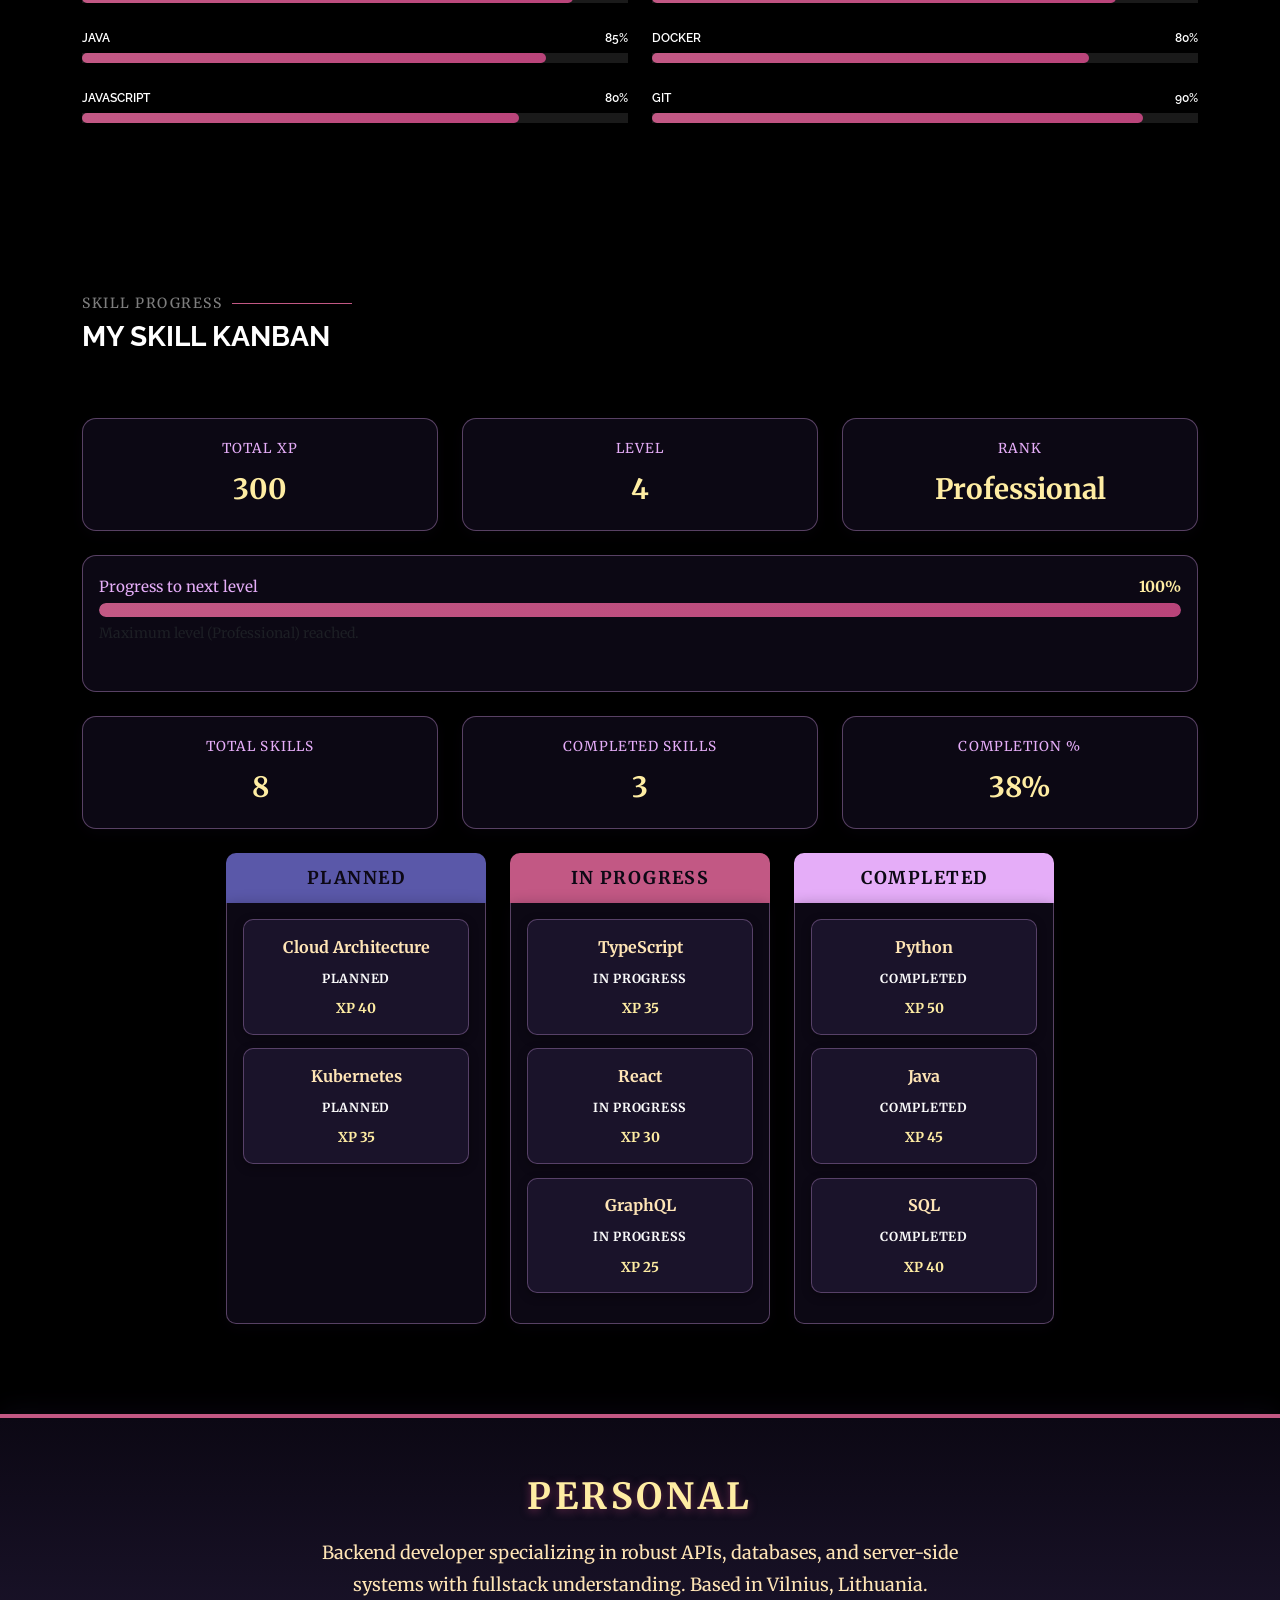
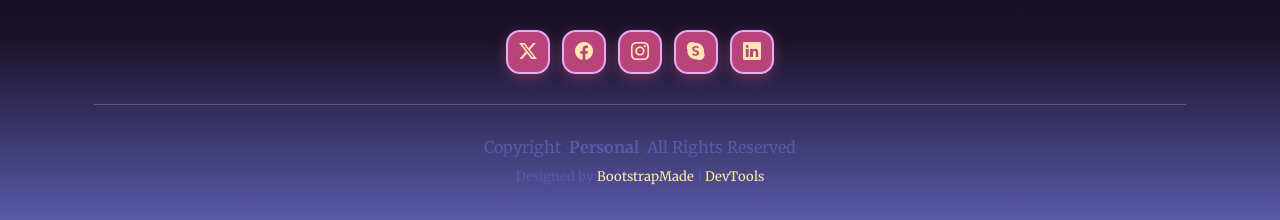
==== commit e490b290: "LW10: Add skill progress module (Kanban board) with XP, level, rank, progress bar and statistics" ====
--- a/about.html
+++ b/about.html
@@ -55,6 +55,7 @@
           <li><a href="resume.html">Resume</a></li>
           <li><a href="services.html">Services</a></li>
           <li><a href="portfolio.html">Portfolio</a></li>
+          <li><a href="about.html#skill-progress">Skill Progress</a></li>
           <li><a href="contact.html">Contact</a></li>
         </ul>
         <i class="mobile-nav-toggle d-xl-none bi bi-list"></i>
@@ -121,6 +122,11 @@
             <p class="py-3">
               My work centers on backend systems — designing and implementing RESTful APIs, data models, authentication, and background services that power modern applications. I combine deep backend expertise with fullstack understanding, so I can collaborate effectively with frontend teams, design sensible API contracts, and ensure the server and client integrate cleanly. I prioritize reliability, performance, and maintainability in every system I build.
             </p>
+
+            <!-- Complementary Task 2: animated CSS shapes -->
+            <div class="css-shape circle" style="top: 10%; left: 10%; width: 120px; height: 120px; animation-duration: 7s;"></div>
+            <div class="css-shape triangle" style="top: 55%; right: 12%; width: 0; height: 0; animation-duration: 9s; animation-delay: 1s;"></div>
+
           </div>
         </div>
 
@@ -196,6 +202,93 @@
       </div>
 
     </section><!-- /Skills Section -->
+
+    <!-- Skill Progress Module (Laboratory Work 10) -->
+    <section id="skill-progress" class="skill-progress section">
+
+      <!-- Section Title -->
+      <div class="container section-title" data-aos="fade-up">
+        <h2>Skill Progress</h2>
+        <div><span>My</span> <span class="description-title">Skill Kanban</span></div>
+      </div><!-- End Section Title -->
+
+      <div class="container" data-aos="fade-up" data-aos-delay="100">
+
+        <!-- XP / Level / Rank statistics -->
+        <div class="row gy-3 skill-stats mb-4">
+          <div class="col-md-4">
+            <div class="stat-card">
+              <span class="stat-label">Total XP</span>
+              <span class="stat-value" id="stat-total-xp">0</span>
+            </div>
+          </div>
+          <div class="col-md-4">
+            <div class="stat-card">
+              <span class="stat-label">Level</span>
+              <span class="stat-value" id="stat-level">1</span>
+            </div>
+          </div>
+          <div class="col-md-4">
+            <div class="stat-card">
+              <span class="stat-label">Rank</span>
+              <span class="stat-value" id="stat-rank">Beginner</span>
+            </div>
+          </div>
+        </div>
+
+        <!-- Experience points progress bar -->
+        <div class="progress-bar-section mb-4">
+          <div class="d-flex justify-content-between mb-1">
+            <span class="progress-label">Progress to next level</span>
+            <span class="progress-value" id="progress-text">0%</span>
+          </div>
+          <div class="progress">
+            <div class="progress-bar" role="progressbar" aria-valuenow="0" aria-valuemin="0" aria-valuemax="100" id="progress-bar"></div>
+          </div>
+          <p class="small text-muted mt-1" id="progress-hint"></p>
+        </div>
+
+        <!-- Skill completion statistics -->
+        <div class="row gy-3 skill-stats mb-4">
+          <div class="col-md-4">
+            <div class="stat-card">
+              <span class="stat-label">Total Skills</span>
+              <span class="stat-value" id="stat-total-skills">0</span>
+            </div>
+          </div>
+          <div class="col-md-4">
+            <div class="stat-card">
+              <span class="stat-label">Completed Skills</span>
+              <span class="stat-value" id="stat-completed-skills">0</span>
+            </div>
+          </div>
+          <div class="col-md-4">
+            <div class="stat-card">
+              <span class="stat-label">Completion %</span>
+              <span class="stat-value" id="stat-completion-pct">0%</span>
+            </div>
+          </div>
+        </div>
+
+        <!-- Kanban board -->
+        <div class="kanban-board">
+          <div class="kanban-column" data-category="planned">
+            <div class="kanban-column-header">Planned</div>
+            <div class="kanban-column-cards" id="column-planned"></div>
+          </div>
+          <div class="kanban-column" data-category="in-progress">
+            <div class="kanban-column-header">In Progress</div>
+            <div class="kanban-column-cards" id="column-in-progress"></div>
+          </div>
+          <div class="kanban-column" data-category="completed">
+            <div class="kanban-column-header">Completed</div>
+            <div class="kanban-column-cards" id="column-completed"></div>
+          </div>
+        </div>
+
+      </div>
+
+    </section><!-- /Skill Progress Section -->
 
   </main>
 
--- a/assets/css/custom.css
+++ b/assets/css/custom.css
@@ -17,6 +17,14 @@
   --sun-glow: #ffe5b6;         /* sun glow */
   --wet-sand: #1a132a;         /* dark wet sand */
   --wet-sand-deep: #0c0814;    /* deeper wet sand */
+}
+
+/* Override the template's green accent variables so all green elements
+   switch to the seaside sunset palette (custom.css loads after main.css) */
+:root {
+  --accent-color: var(--sunset-pink);        /* was #18d26e green */
+  --nav-hover-color: var(--sunset-magenta);  /* was #18d26e green */
+  --nav-dropdown-hover-color: var(--sunset-pink); /* was #18d26e green */
 }
 
 /* --- Body: default text font --- */
@@ -296,7 +304,7 @@
 }
 
 /* --- Buttons: visually distinct from the original template
-   (original uses accent green #18d26e with border-radius 50px) --- */
+   (original used accent green #18d26e with border-radius 50px; now uses sunset palette) --- */
 button,
 input[type="submit"] {
   display: inline-block;
@@ -333,7 +341,7 @@
 }
 
 /* --- Links: visually distinct from the original template
-   (original uses accent green #18d26e) --- */
+   (original used accent green #18d26e; now uses sunset palette) --- */
 a {
   color: var(--sun-yellow);
   text-decoration: none;
@@ -469,3 +477,248 @@
   background-color: rgba(255, 237, 163, 0.35);
   transition: background-color 0.25s ease;
 }
+
+/*--------------------------------------------------------------
+# Laboratory Work 10 — Skill Progress module (Skill Kanban)
+   Seaside sunset palette, Flexbox board layout
+--------------------------------------------------------------*/
+
+/* --- Section --- */
+.skill-progress.section {
+  padding: 90px 0;
+}
+.skill-progress .section-title h2 {
+  margin-bottom: 0.5rem;
+}
+
+/* --- Stat cards --- */
+.skill-stats .stat-card {
+  background: var(--wet-sand-deep);
+  border: 1px solid rgba(229, 173, 248, 0.35);
+  border-radius: 14px;
+  padding: 1.25rem 1rem;
+  text-align: center;
+  box-shadow: 0 4px 16px rgba(12, 8, 20, 0.4);
+}
+.stat-label {
+  display: block;
+  font-size: 0.85rem;
+  color: var(--seafoam-lavender);
+  text-transform: uppercase;
+  letter-spacing: 0.08em;
+  margin-bottom: 0.5rem;
+}
+.stat-value {
+  display: block;
+  font-size: 1.75rem;
+  font-weight: 700;
+  color: var(--sun-yellow);
+}
+
+/* --- Progress bar --- */
+.progress-bar-section {
+  background: var(--wet-sand-deep);
+  border: 1px solid rgba(229, 173, 248, 0.35);
+  border-radius: 14px;
+  padding: 1.25rem 1rem;
+}
+.progress-label {
+  font-size: 0.95rem;
+  color: var(--seafoam-lavender);
+}
+.progress-value {
+  font-size: 0.95rem;
+  font-weight: 700;
+  color: var(--sun-yellow);
+}
+.progress {
+  height: 14px;
+  border-radius: 7px;
+  background: rgba(229, 173, 248, 0.2);
+  box-shadow: inset 0 2px 4px rgba(0, 0, 0, 0.3);
+  overflow: hidden;
+}
+.progress-bar {
+  height: 100%;
+  background: linear-gradient(90deg, var(--sunset-pink), var(--sunset-magenta));
+  border-radius: 7px;
+  width: 0;
+  transition: width 1s ease;
+}
+
+/* --- Kanban board (Flexbox) --- */
+.kanban-board {
+  display: flex;
+  flex-wrap: wrap;
+  gap: 1.5rem;
+  justify-content: center;
+}
+.kanban-column {
+  flex: 1 1 220px;
+  max-width: 260px;
+  display: flex;
+  flex-direction: column;
+}
+.kanban-column-header {
+  flex-shrink: 0;
+  padding: 0.75rem 1rem;
+  border-radius: 10px 10px 0 0;
+  font-size: 1.1rem;
+  font-weight: 700;
+  text-align: center;
+  letter-spacing: 0.08em;
+  text-transform: uppercase;
+  box-shadow: 0 4px 12px rgba(0, 0, 0, 0.35);
+}
+.kanban-column[data-category="planned"] .kanban-column-header {
+  background: var(--sky-purple);
+  color: var(--wet-sand-deep);
+}
+.kanban-column[data-category="in-progress"] .kanban-column-header {
+  background: var(--sunset-pink);
+  color: var(--wet-sand-deep);
+}
+.kanban-column[data-category="completed"] .kanban-column-header {
+  background: var(--seafoam-lavender);
+  color: var(--wet-sand-deep);
+}
+.kanban-column-cards {
+  flex: 1;
+  background: var(--wet-sand-deep);
+  border: 1px solid rgba(229, 173, 248, 0.35);
+  border-top: none;
+  border-radius: 0 0 10px 10px;
+  padding: 1rem;
+  min-height: 260px;
+  overflow-y: auto;
+  box-shadow: 0 4px 16px rgba(12, 8, 20, 0.4);
+}
+
+/* --- Skill cards --- */
+.skill-card {
+  background: var(--wet-sand);
+  border: 1px solid rgba(229, 173, 248, 0.3);
+  border-radius: 10px;
+  padding: 0.9rem;
+  margin-bottom: 0.85rem;
+  text-align: center;
+  box-shadow: 0 3px 10px rgba(0, 0, 0, 0.35);
+  transition: transform 0.2s ease, box-shadow 0.2s ease;
+}
+.skill-card:hover {
+  transform: translateY(-2px);
+  box-shadow: 0 6px 18px rgba(0, 0, 0, 0.5);
+}
+.skill-card-name {
+  font-weight: 700;
+  font-size: 1rem;
+  color: var(--sun-glow);
+  margin-bottom: 0.4rem;
+}
+.skill-card-status {
+  font-size: 0.78rem;
+  font-weight: 700;
+  text-transform: uppercase;
+  letter-spacing: 0.06em;
+  padding: 0.15rem 0.5rem;
+  border-radius: 20px;
+  display: inline-block;
+  margin-bottom: 0.5rem;
+  width: fit-content;
+  margin-left: auto;
+  margin-right: auto;
+}
+.skill-card-status.planned { background: var(--sky-purple); color: var(--wet-sand-deep); }
+.skill-card-status.in-progress { background: var(--sunset-pink); color: var(--wet-sand-deep); }
+.skill-card-status.completed { background: var(--seafoam-lavender); color: var(--wet-sand-deep); }
+.skill-card-xp {
+  font-size: 0.85rem;
+  color: var(--sun-yellow);
+  font-weight: 700;
+}
+
+/* Responsive: stack columns on small screens */
+@media (max-width: 768px) {
+  .kanban-column {
+    flex: 1 1 100%;
+    max-width: 100%;
+  }
+}
+
+/*--------------------------------------------------------------
+# Complementary Task 1 — Services section animated gradient
+--------------------------------------------------------------*/
+#services.services.section {
+  position: relative;
+  overflow: hidden;
+}
+#services.services.section::before {
+  content: "";
+  position: absolute;
+  inset: 0;
+  background: linear-gradient(
+    45deg,
+    var(--sunset-pink),
+    var(--sky-purple),
+    var(--sunset-magenta),
+    var(--wet-sand-deep)
+  );
+  background-size: 300% 300%;
+  animation: gradientMove 8s ease infinite;
+  opacity: 0.5;
+  z-index: 0;
+}
+#services.services.section > .container {
+  position: relative;
+  z-index: 1;
+}
+@keyframes gradientMove {
+  0% {
+    background-position: 0% 50%;
+  }
+  50% {
+    background-position: 100% 50%;
+  }
+  100% {
+    background-position: 0% 50%;
+  }
+}
+
+/*--------------------------------------------------------------
+# Complementary Task 2 — About section animated CSS shapes
+--------------------------------------------------------------*/
+#about .content {
+  position: relative;
+  z-index: 1;
+}
+.css-shape {
+  position: absolute;
+  border-radius: 50%;
+  opacity: 0.35;
+  animation: floatShape 6s ease-in-out infinite;
+}
+.css-shape.circle {
+  border-radius: 50%;
+  background: var(--sunset-pink);
+}
+.css-shape.triangle {
+  width: 0;
+  height: 0;
+  border-radius: 0;
+  background: transparent;
+  border-left: 40px solid transparent;
+  border-right: 40px solid transparent;
+  border-bottom: 70px solid var(--sky-purple);
+}
+@keyframes floatShape {
+  0%,
+  100% {
+    transform: translate(0, 0) rotate(0deg);
+  }
+  33% {
+    transform: translate(15px, -20px) rotate(120deg);
+  }
+  66% {
+    transform: translate(-10px, 20px) rotate(240deg);
+  }
+}
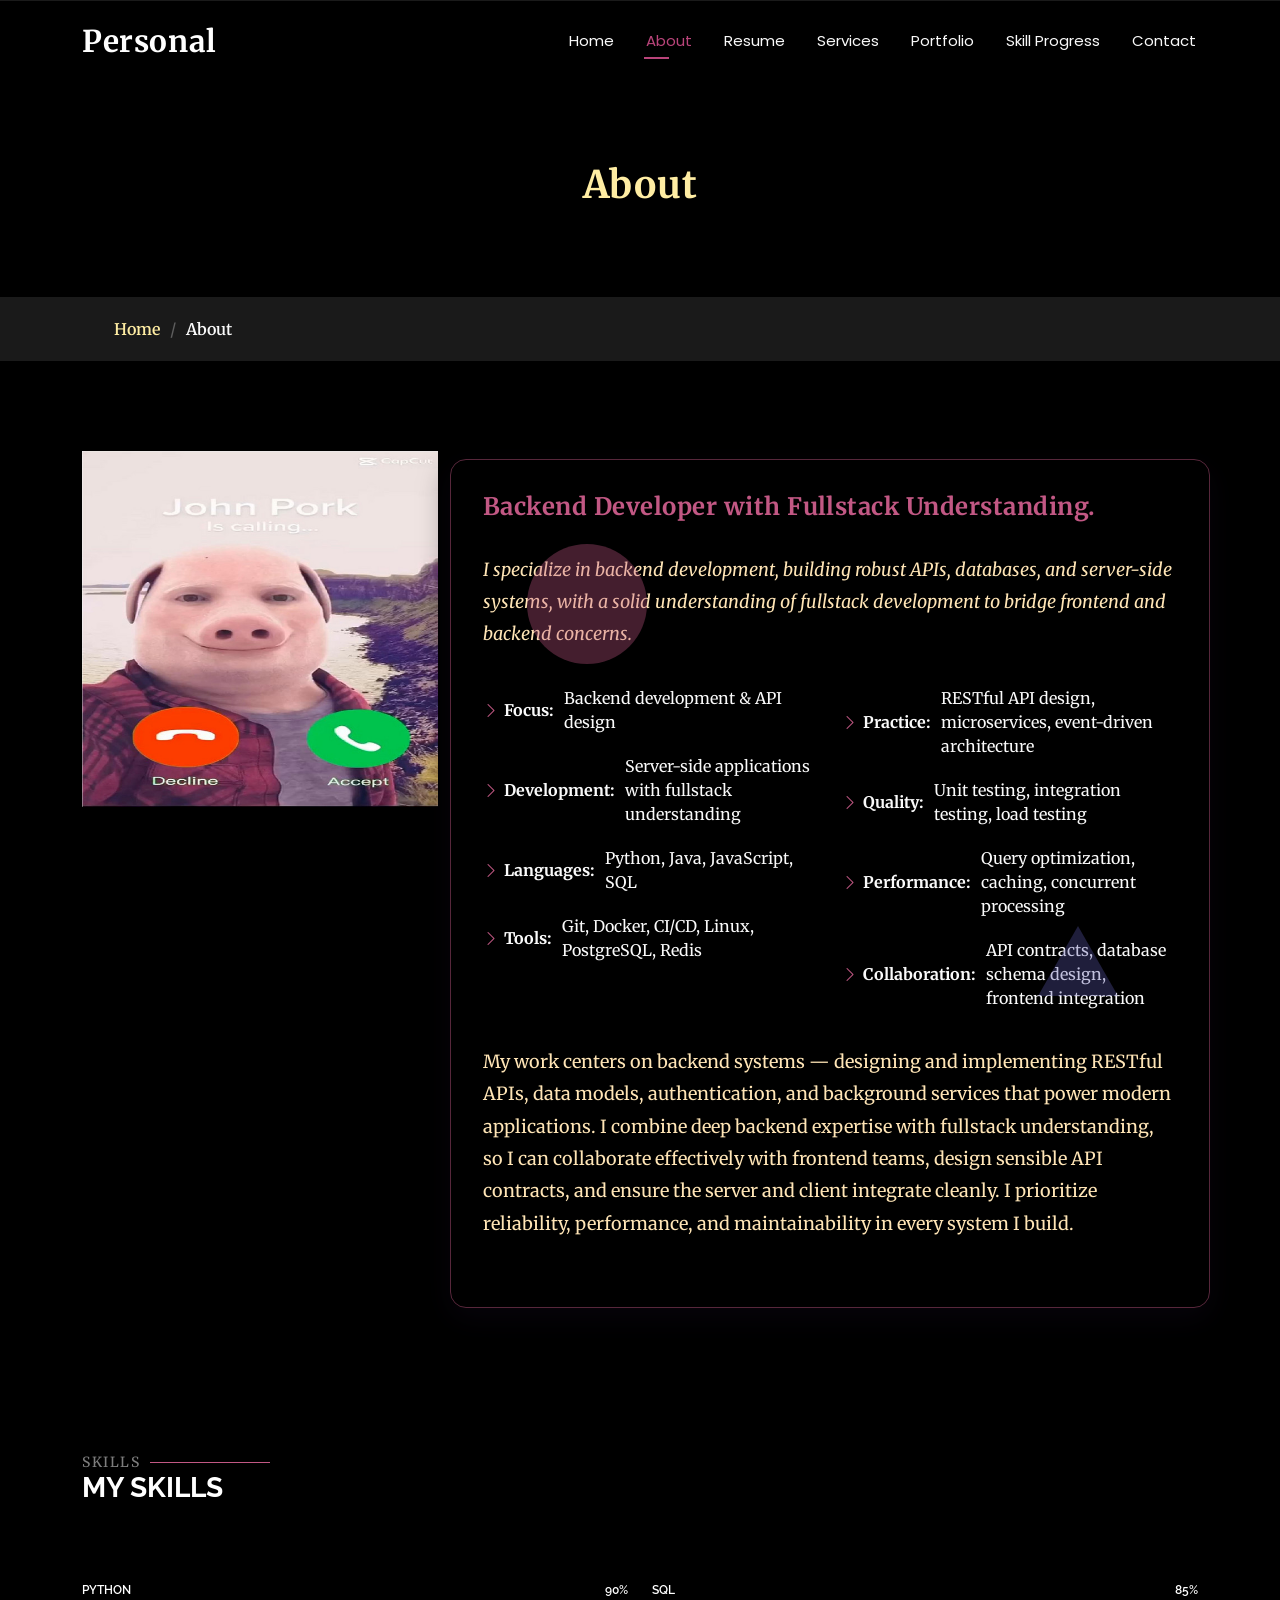
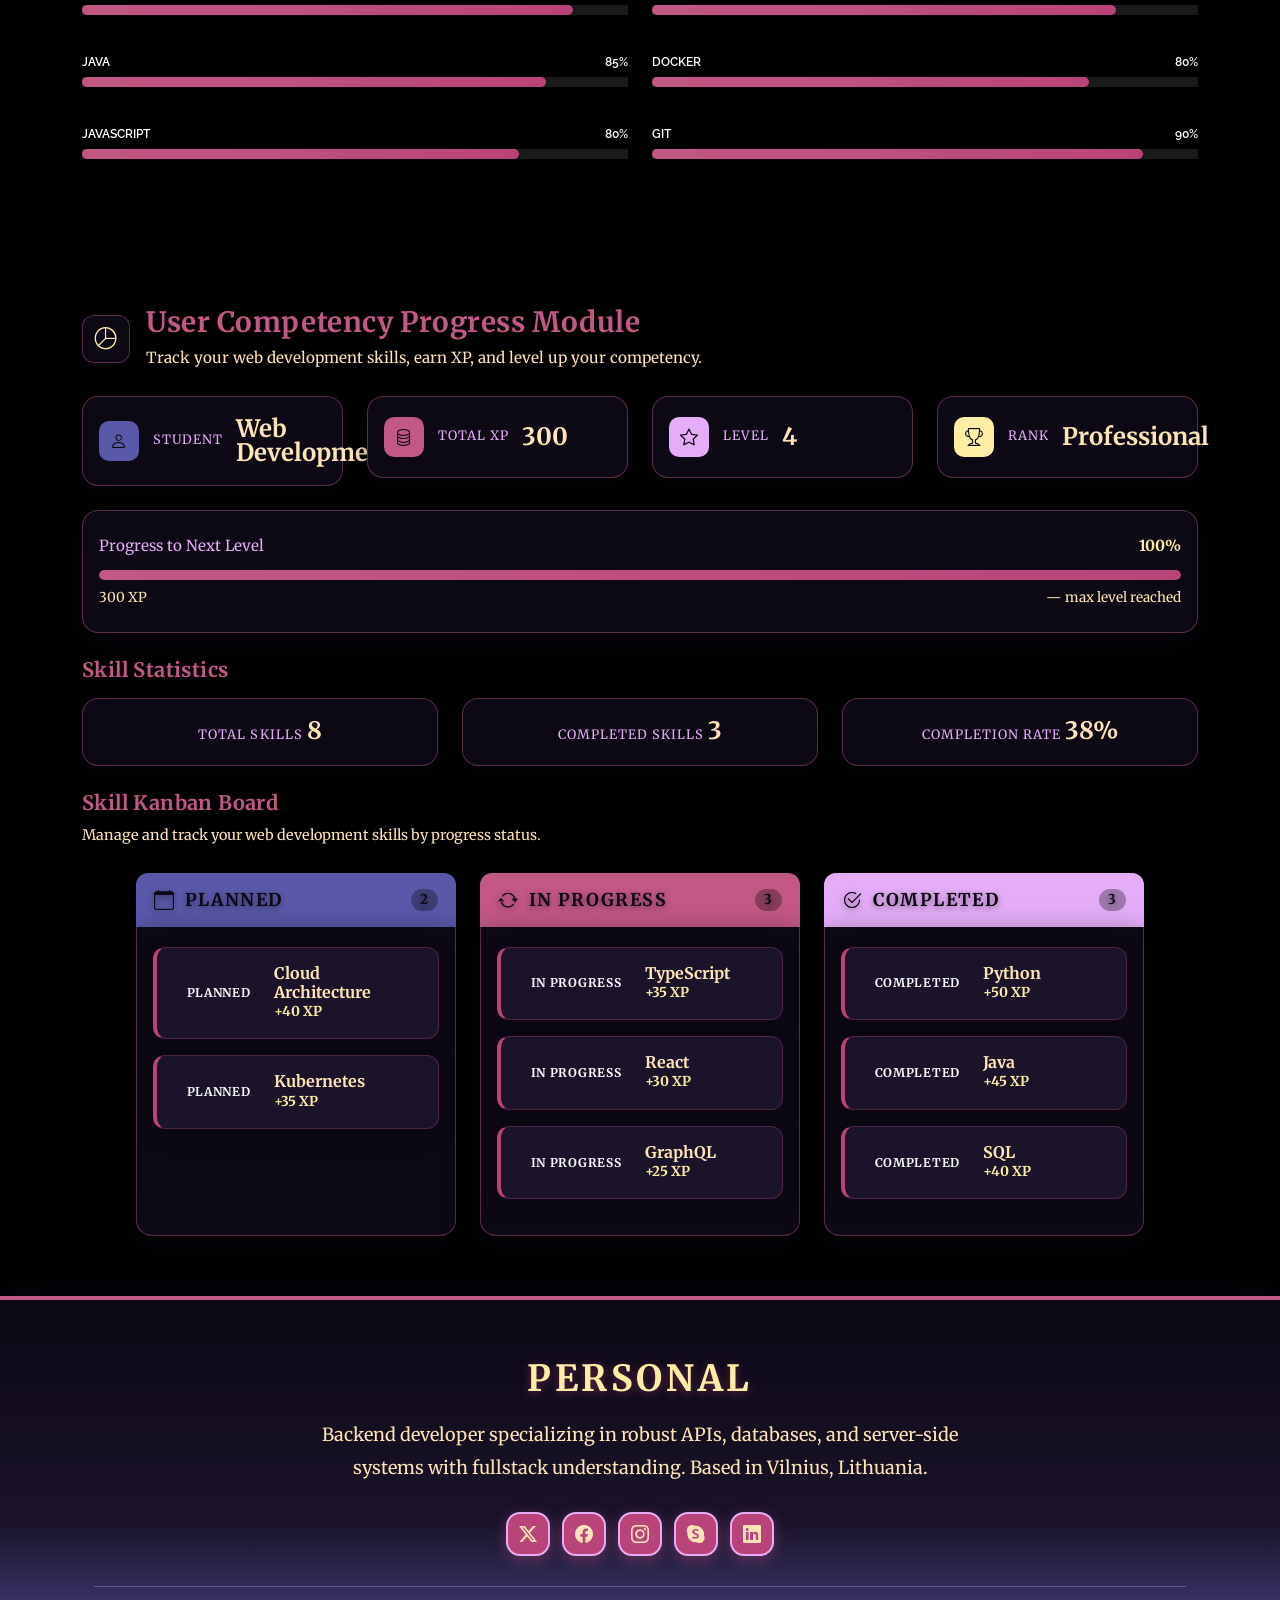
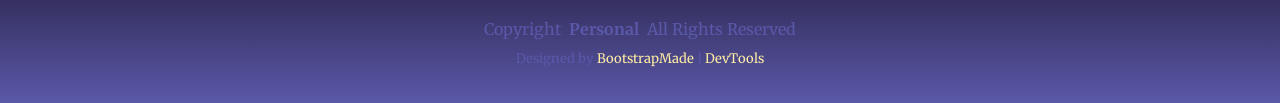
==== commit d54af545: "LW10 restyle kanban sunset layout" ====
--- a/about.html
+++ b/about.html
@@ -206,83 +206,119 @@
     <!-- Skill Progress Module (Laboratory Work 10) -->
     <section id="skill-progress" class="skill-progress section">
 
-      <!-- Section Title -->
-      <div class="container section-title" data-aos="fade-up">
-        <h2>Skill Progress</h2>
-        <div><span>My</span> <span class="description-title">Skill Kanban</span></div>
-      </div><!-- End Section Title -->
-
       <div class="container" data-aos="fade-up" data-aos-delay="100">
 
-        <!-- XP / Level / Rank statistics -->
-        <div class="row gy-3 skill-stats mb-4">
-          <div class="col-md-4">
-            <div class="stat-card">
+        <!-- Module Header -->
+        <div class="module-header mb-4">
+          <div class="module-icon"><i class="bi bi-pie-chart"></i></div>
+          <div class="module-info">
+            <h2>User Competency Progress Module</h2>
+            <p class="module-subtitle">Track your web development skills, earn XP, and level up your competency.</p>
+          </div>
+        </div>
+
+        <!-- Top Stats Row -->
+        <div class="row gy-3 top-stats mb-4">
+          <div class="col-md-3">
+            <div class="stat-card student-card">
+              <div class="stat-icon"><i class="bi bi-person"></i></div>
+              <span class="stat-label">Student</span>
+              <span class="stat-value">Web Development</span>
+              <span class="stat-badge">Skill Progress</span>
+            </div>
+          </div>
+          <div class="col-md-3">
+            <div class="stat-card xp-card">
+              <div class="stat-icon"><i class="bi bi-database"></i></div>
               <span class="stat-label">Total XP</span>
               <span class="stat-value" id="stat-total-xp">0</span>
             </div>
           </div>
-          <div class="col-md-4">
-            <div class="stat-card">
+          <div class="col-md-3">
+            <div class="stat-card level-card">
+              <div class="stat-icon"><i class="bi bi-star"></i></div>
               <span class="stat-label">Level</span>
               <span class="stat-value" id="stat-level">1</span>
             </div>
           </div>
-          <div class="col-md-4">
-            <div class="stat-card">
+          <div class="col-md-3">
+            <div class="stat-card rank-card">
+              <div class="stat-icon"><i class="bi bi-trophy"></i></div>
               <span class="stat-label">Rank</span>
               <span class="stat-value" id="stat-rank">Beginner</span>
             </div>
           </div>
         </div>
 
-        <!-- Experience points progress bar -->
-        <div class="progress-bar-section mb-4">
-          <div class="d-flex justify-content-between mb-1">
-            <span class="progress-label">Progress to next level</span>
+        <!-- Progress Bar -->
+        <div class="progress-section mb-4">
+          <div class="d-flex justify-content-between mb-2">
+            <span class="progress-label">Progress to Next Level</span>
             <span class="progress-value" id="progress-text">0%</span>
           </div>
           <div class="progress">
             <div class="progress-bar" role="progressbar" aria-valuenow="0" aria-valuemin="0" aria-valuemax="100" id="progress-bar"></div>
           </div>
-          <p class="small text-muted mt-1" id="progress-hint"></p>
-        </div>
-
-        <!-- Skill completion statistics -->
-        <div class="row gy-3 skill-stats mb-4">
-          <div class="col-md-4">
-            <div class="stat-card">
-              <span class="stat-label">Total Skills</span>
-              <span class="stat-value" id="stat-total-skills">0</span>
-            </div>
-          </div>
-          <div class="col-md-4">
-            <div class="stat-card">
-              <span class="stat-label">Completed Skills</span>
-              <span class="stat-value" id="stat-completed-skills">0</span>
-            </div>
-          </div>
-          <div class="col-md-4">
-            <div class="stat-card">
-              <span class="stat-label">Completion %</span>
-              <span class="stat-value" id="stat-completion-pct">0%</span>
-            </div>
-          </div>
-        </div>
-
-        <!-- Kanban board -->
-        <div class="kanban-board">
-          <div class="kanban-column" data-category="planned">
-            <div class="kanban-column-header">Planned</div>
-            <div class="kanban-column-cards" id="column-planned"></div>
-          </div>
-          <div class="kanban-column" data-category="in-progress">
-            <div class="kanban-column-header">In Progress</div>
-            <div class="kanban-column-cards" id="column-in-progress"></div>
-          </div>
-          <div class="kanban-column" data-category="completed">
-            <div class="kanban-column-header">Completed</div>
-            <div class="kanban-column-cards" id="column-completed"></div>
+          <div class="progress-details d-flex justify-content-between mt-2">
+            <span class="progress-current" id="progress-current">0 XP</span>
+            <span class="progress-target" id="progress-target">/ 50 XP</span>
+          </div>
+        </div>
+
+        <!-- Statistics -->
+        <div class="statistics-section mb-4">
+          <h3 class="section-subtitle">Skill Statistics</h3>
+          <div class="row gy-3">
+            <div class="col-md-4">
+              <div class="stat-card stat-simple">
+                <span class="stat-label">Total Skills</span>
+                <span class="stat-value" id="stat-total-skills">0</span>
+              </div>
+            </div>
+            <div class="col-md-4">
+              <div class="stat-card stat-simple">
+                <span class="stat-label">Completed Skills</span>
+                <span class="stat-value" id="stat-completed-skills">0</span>
+              </div>
+            </div>
+            <div class="col-md-4">
+              <div class="stat-card stat-simple">
+                <span class="stat-label">Completion Rate</span>
+                <span class="stat-value" id="stat-completion-pct">0%</span>
+              </div>
+            </div>
+          </div>
+        </div>
+
+        <!-- Kanban Board -->
+        <div class="kanban-section">
+          <h3 class="section-subtitle">Skill Kanban Board</h3>
+          <p class="kanban-subtitle">Manage and track your web development skills by progress status.</p>
+          <div class="kanban-board">
+            <div class="kanban-column" data-category="planned">
+              <div class="kanban-column-header planned">
+                <span class="kanban-icon"><i class="bi bi-calendar"></i></span>
+                <span class="kanban-title">Planned</span>
+                <span class="kanban-count" id="count-planned">0</span>
+              </div>
+              <div class="kanban-column-cards" id="column-planned"></div>
+            </div>
+            <div class="kanban-column" data-category="in-progress">
+              <div class="kanban-column-header in-progress">
+                <span class="kanban-icon"><i class="bi bi-arrow-repeat"></i></span>
+                <span class="kanban-title">In Progress</span>
+                <span class="kanban-count" id="count-in-progress">0</span>
+              </div>
+              <div class="kanban-column-cards" id="column-in-progress"></div>
+            </div>
+            <div class="kanban-column" data-category="completed">
+              <div class="kanban-column-header completed">
+                <span class="kanban-icon"><i class="bi bi-check2-circle"></i></span>
+                <span class="kanban-title">Completed</span>
+                <span class="kanban-count" id="count-completed">0</span>
+              </div>
+              <div class="kanban-column-cards" id="column-completed"></div>
+            </div>
           </div>
         </div>
 
--- a/assets/css/custom.css
+++ b/assets/css/custom.css
@@ -480,157 +480,268 @@
 
 /*--------------------------------------------------------------
 # Laboratory Work 10 — Skill Progress module (Skill Kanban)
-   Seaside sunset palette, Flexbox board layout
+   Styled like Fig. 1 / Fig. 2 example, sunset palette
 --------------------------------------------------------------*/
 
-/* --- Section --- */
-.skill-progress.section {
-  padding: 90px 0;
-}
-.skill-progress .section-title h2 {
+/* --- Module header --- */
+.module-header {
+  display: flex;
+  align-items: center;
+  gap: 1rem;
   margin-bottom: 0.5rem;
 }
-
-/* --- Stat cards --- */
-.skill-stats .stat-card {
+.module-icon {
+  width: 48px;
+  height: 48px;
   background: var(--wet-sand-deep);
-  border: 1px solid rgba(229, 173, 248, 0.35);
-  border-radius: 14px;
+  border: 1px solid rgba(194, 88, 132, 0.45);
+  border-radius: 12px;
+  display: flex;
+  align-items: center;
+  justify-content: center;
+  font-size: 22px;
+  color: var(--sun-yellow);
+  box-shadow: 0 4px 12px rgba(12, 8, 20, 0.45);
+}
+.module-info h2 {
+  font-size: 1.75rem;
+  color: var(--sunset-pink);
+  margin: 0 0 0.25rem 0;
+}
+.module-subtitle {
+  font-size: 0.95rem;
+  color: var(--sun-glow);
+  margin: 0;
+}
+
+/* --- Top stat cards --- */
+.top-stats .stat-card {
+  background: var(--wet-sand-deep);
+  border: 1px solid rgba(194, 88, 132, 0.45);
+  border-radius: 16px;
   padding: 1.25rem 1rem;
-  text-align: center;
-  box-shadow: 0 4px 16px rgba(12, 8, 20, 0.4);
-}
+  display: flex;
+  align-items: center;
+  gap: 0.85rem;
+  box-shadow: 0 6px 18px rgba(12, 8, 20, 0.45);
+}
+.stat-icon {
+  width: 40px;
+  height: 40px;
+  border-radius: 10px;
+  display: flex;
+  align-items: center;
+  justify-content: center;
+  font-size: 18px;
+  color: var(--wet-sand-deep);
+  flex-shrink: 0;
+}
+.student-card .stat-icon { background: var(--sky-purple); }
+.xp-card .stat-icon { background: var(--sunset-pink); }
+.level-card .stat-icon { background: var(--seafoam-lavender); }
+.rank-card .stat-icon { background: var(--sun-yellow); }
+.stat-info { display: flex; flex-direction: column; }
 .stat-label {
-  display: block;
-  font-size: 0.85rem;
+  font-size: 0.8rem;
   color: var(--seafoam-lavender);
   text-transform: uppercase;
   letter-spacing: 0.08em;
-  margin-bottom: 0.5rem;
+  margin-bottom: 0.2rem;
 }
 .stat-value {
-  display: block;
-  font-size: 1.75rem;
-  font-weight: 700;
-  color: var(--sun-yellow);
-}
-
-/* --- Progress bar --- */
-.progress-bar-section {
-  background: var(--wet-sand-deep);
-  border: 1px solid rgba(229, 173, 248, 0.35);
-  border-radius: 14px;
-  padding: 1.25rem 1rem;
-}
-.progress-label {
-  font-size: 0.95rem;
-  color: var(--seafoam-lavender);
-}
-.progress-value {
-  font-size: 0.95rem;
-  font-weight: 700;
-  color: var(--sun-yellow);
-}
-.progress {
-  height: 14px;
-  border-radius: 7px;
-  background: rgba(229, 173, 248, 0.2);
-  box-shadow: inset 0 2px 4px rgba(0, 0, 0, 0.3);
-  overflow: hidden;
-}
-.progress-bar {
-  height: 100%;
-  background: linear-gradient(90deg, var(--sunset-pink), var(--sunset-magenta));
-  border-radius: 7px;
-  width: 0;
-  transition: width 1s ease;
-}
-
-/* --- Kanban board (Flexbox) --- */
-.kanban-board {
-  display: flex;
-  flex-wrap: wrap;
-  gap: 1.5rem;
-  justify-content: center;
-}
-.kanban-column {
-  flex: 1 1 220px;
-  max-width: 260px;
-  display: flex;
-  flex-direction: column;
-}
-.kanban-column-header {
-  flex-shrink: 0;
-  padding: 0.75rem 1rem;
-  border-radius: 10px 10px 0 0;
-  font-size: 1.1rem;
-  font-weight: 700;
-  text-align: center;
-  letter-spacing: 0.08em;
-  text-transform: uppercase;
-  box-shadow: 0 4px 12px rgba(0, 0, 0, 0.35);
-}
-.kanban-column[data-category="planned"] .kanban-column-header {
-  background: var(--sky-purple);
-  color: var(--wet-sand-deep);
-}
-.kanban-column[data-category="in-progress"] .kanban-column-header {
-  background: var(--sunset-pink);
-  color: var(--wet-sand-deep);
-}
-.kanban-column[data-category="completed"] .kanban-column-header {
-  background: var(--seafoam-lavender);
-  color: var(--wet-sand-deep);
-}
-.kanban-column-cards {
-  flex: 1;
-  background: var(--wet-sand-deep);
-  border: 1px solid rgba(229, 173, 248, 0.35);
-  border-top: none;
-  border-radius: 0 0 10px 10px;
-  padding: 1rem;
-  min-height: 260px;
-  overflow-y: auto;
-  box-shadow: 0 4px 16px rgba(12, 8, 20, 0.4);
-}
-
-/* --- Skill cards --- */
-.skill-card {
-  background: var(--wet-sand);
-  border: 1px solid rgba(229, 173, 248, 0.3);
-  border-radius: 10px;
-  padding: 0.9rem;
-  margin-bottom: 0.85rem;
-  text-align: center;
-  box-shadow: 0 3px 10px rgba(0, 0, 0, 0.35);
-  transition: transform 0.2s ease, box-shadow 0.2s ease;
-}
-.skill-card:hover {
-  transform: translateY(-2px);
-  box-shadow: 0 6px 18px rgba(0, 0, 0, 0.5);
-}
-.skill-card-name {
-  font-weight: 700;
-  font-size: 1rem;
-  color: var(--sun-glow);
-  margin-bottom: 0.4rem;
-}
-.skill-card-status {
-  font-size: 0.78rem;
+  font-size: 1.5rem;
+  font-weight: 700;
+  color: var(--sun-glow);
+  line-height: 1;
+}
+.stat-badge {
+  font-size: 0.7rem;
   font-weight: 700;
   text-transform: uppercase;
   letter-spacing: 0.06em;
   padding: 0.15rem 0.5rem;
   border-radius: 20px;
+  background: var(--sky-purple);
+  color: var(--wet-sand-deep);
+  margin-top: 0.3rem;
+  width: fit-content;
+}
+
+/* --- Progress bar section --- */
+.progress-section {
+  background: var(--wet-sand-deep);
+  border: 1px solid rgba(194, 88, 132, 0.45);
+  border-radius: 16px;
+  padding: 1.5rem 1rem;
+  box-shadow: 0 10px 30px rgba(12, 8, 20, 0.55);
+}
+.progress-label {
+  font-size: 0.95rem;
+  color: var(--seafoam-lavender);
+}
+.progress-value {
+  font-size: 0.95rem;
+  font-weight: 700;
+  color: var(--sun-yellow);
+}
+.progress {
+  height: 10px;
+  border-radius: 5px;
+  background: rgba(229, 173, 248, 0.2);
+  box-shadow: inset 0 1px 3px rgba(0, 0, 0, 0.3);
+  overflow: hidden;
+  margin-top: 0.75rem;
+}
+.progress-bar {
+  height: 100%;
+  background: linear-gradient(90deg, var(--sunset-pink), var(--sunset-magenta));
+  border-radius: 5px;
+  width: 0;
+  transition: width 1s ease;
+}
+.progress-details {
+  font-size: 0.85rem;
+  color: var(--sun-glow);
+  margin-top: 0.5rem;
+}
+
+/* --- Statistics section --- */
+.statistics-section .section-subtitle {
+  font-size: 1.25rem;
+  color: var(--sunset-pink);
+  margin: 0 0 1rem 0;
+}
+.statistics-section .stat-card.stat-simple {
+  background: var(--wet-sand-deep);
+  border: 1px solid rgba(194, 88, 132, 0.45);
+  border-radius: 16px;
+  padding: 1.25rem 1rem;
+  text-align: center;
+  box-shadow: 0 6px 18px rgba(12, 8, 20, 0.45);
+}
+
+/* --- Kanban section --- */
+.kanban-section .section-subtitle {
+  font-size: 1.25rem;
+  color: var(--sunset-pink);
+  margin: 0 0 0.5rem 0;
+}
+.kanban-subtitle {
+  font-size: 0.9rem;
+  color: var(--sun-glow);
+  margin: 0 0 1.5rem 0;
+}
+
+/* --- Kanban board (Flexbox) --- */
+.kanban-board {
+  display: flex;
+  flex-wrap: wrap;
+  gap: 1.5rem;
+  justify-content: center;
+}
+.kanban-column {
+  flex: 1 1 260px;
+  max-width: 320px;
+  display: flex;
+  flex-direction: column;
+}
+.kanban-column-header {
+  flex-shrink: 0;
+  display: flex;
+  align-items: center;
+  justify-content: space-between;
+  padding: 0.9rem 1.1rem;
+  border-radius: 12px 12px 0 0;
+  font-family: "Merriweather", serif;
+  font-size: 1.1rem;
+  font-weight: 700;
+  line-height: 1.25;
+  letter-spacing: 0.08em;
+  text-transform: uppercase;
+  text-shadow: 0 2px 6px rgba(0, 0, 0, 0.45);
+  box-shadow: 0 4px 12px rgba(0, 0, 0, 0.35);
+}
+.kanban-icon {
+  font-size: 1.25rem;
+  margin-right: 0.6rem;
+}
+.kanban-count {
+  font-size: 0.85rem;
+  font-weight: 700;
+  background: rgba(0, 0, 0, 0.3);
+  padding: 0.15rem 0.55rem;
+  border-radius: 20px;
+  margin-left: auto;
+}
+.kanban-column[data-category="planned"] .kanban-column-header {
+  background: var(--sky-purple);
+  color: var(--wet-sand-deep);
+}
+.kanban-column[data-category="in-progress"] .kanban-column-header {
+  background: var(--sunset-pink);
+  color: var(--wet-sand-deep);
+}
+.kanban-column[data-category="completed"] .kanban-column-header {
+  background: var(--seafoam-lavender);
+  color: var(--wet-sand-deep);
+}
+.kanban-column-cards {
+  flex: 1;
+  background: var(--wet-sand-deep);
+  border: 1px solid rgba(194, 88, 132, 0.45);
+  border-top: none;
+  border-radius: 0 0 16px 16px;
+  padding: 1.25rem 1rem;
+  min-height: 300px;
+  overflow-y: auto;
+  box-shadow: 0 10px 30px rgba(12, 8, 20, 0.55);
+}
+
+/* --- Skill cards --- */
+.skill-card {
+  background: var(--wet-sand);
+  border: 1px solid rgba(185, 68, 122, 0.35);
+  border-left: 4px solid var(--sunset-magenta);
+  border-radius: 12px;
+  padding: 1rem 1.25rem;
+  margin-bottom: 1rem;
+  display: flex;
+  align-items: center;
+  gap: 0.85rem;
+  box-shadow: 0 6px 18px rgba(12, 8, 20, 0.45);
+  transition: transform 0.2s ease, box-shadow 0.2s ease;
+}
+.skill-card:hover {
+  transform: translateY(-2px);
+  box-shadow: 0 8px 24px rgba(0, 0, 0, 0.5);
+}
+.skill-card-status {
+  font-size: 0.75rem;
+  font-weight: 700;
+  text-transform: uppercase;
+  letter-spacing: 0.06em;
+  padding: 0.18rem 0.6rem;
+  border-radius: 20px;
   display: inline-block;
-  margin-bottom: 0.5rem;
-  width: fit-content;
-  margin-left: auto;
-  margin-right: auto;
+  min-width: 70px;
+  text-align: center;
+  flex-shrink: 0;
 }
 .skill-card-status.planned { background: var(--sky-purple); color: var(--wet-sand-deep); }
 .skill-card-status.in-progress { background: var(--sunset-pink); color: var(--wet-sand-deep); }
 .skill-card-status.completed { background: var(--seafoam-lavender); color: var(--wet-sand-deep); }
+.skill-card-info {
+  display: flex;
+  flex-direction: column;
+  justify-content: center;
+  flex: 1;
+}
+.skill-card-name {
+  font-weight: 700;
+  font-size: 1rem;
+  color: var(--sun-glow);
+  line-height: 1.2;
+}
 .skill-card-xp {
   font-size: 0.85rem;
   color: var(--sun-yellow);
@@ -643,6 +754,15 @@
     flex: 1 1 100%;
     max-width: 100%;
   }
+  .top-stats .stat-card {
+    flex-direction: column;
+    align-items: flex-start;
+    gap: 0.75rem;
+    text-align: left;
+  }
+  .stat-info { flex-direction: row; align-items: center; gap: 0.5rem; }
+  .stat-badge { margin-top: 0; }
+  .module-header { flex-direction: column; align-items: flex-start; gap: 0.75rem; }
 }
 
 /*--------------------------------------------------------------
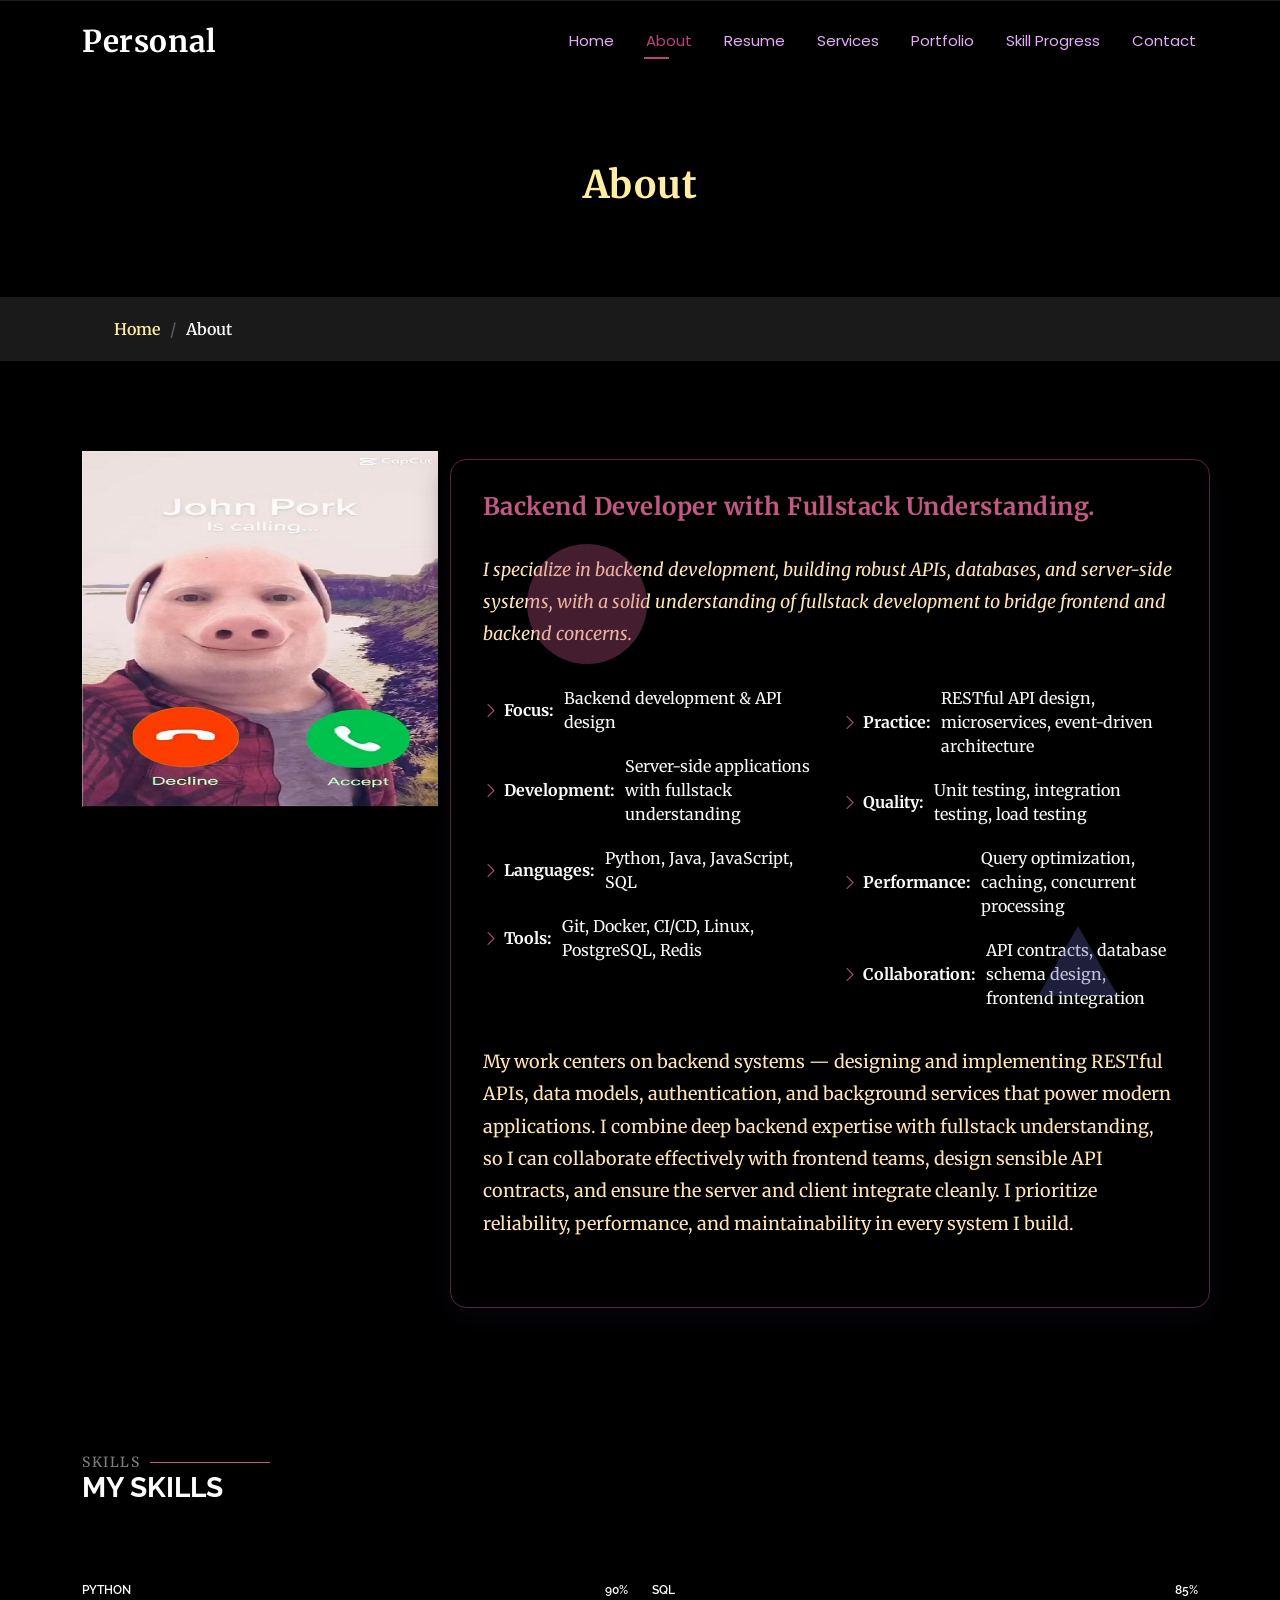
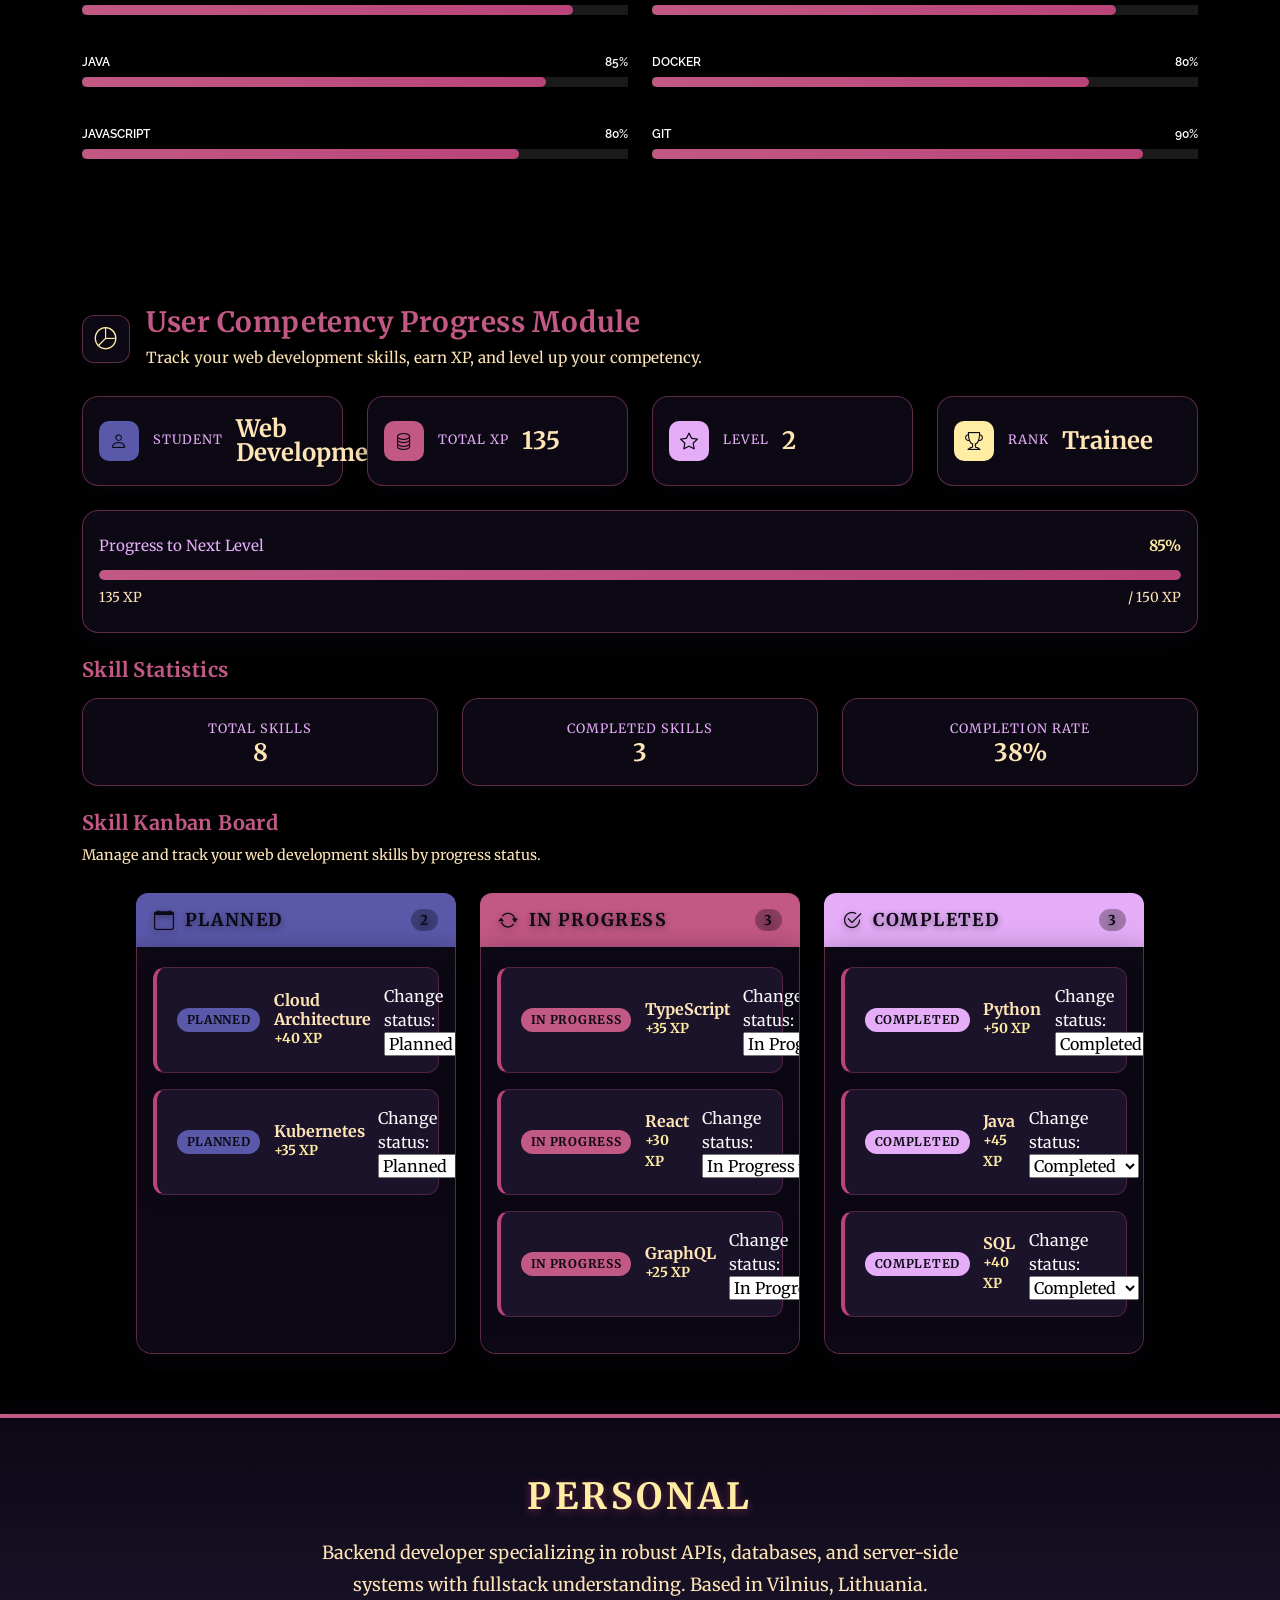
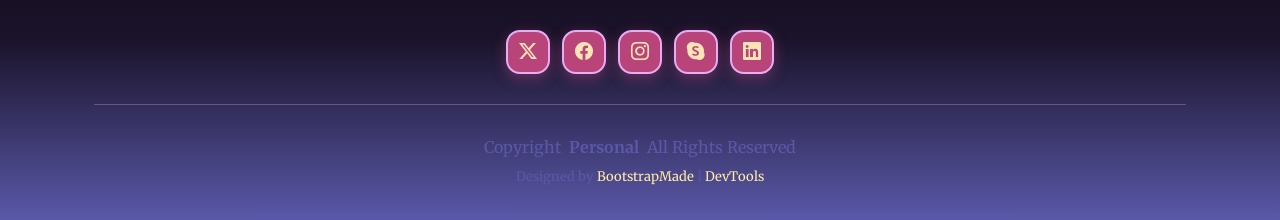
==== commit 0a918758: "LW12: Add interactive skill progress module - Replace static skill cards with dynamically generated " ====
--- a/about.html
+++ b/about.html
@@ -374,6 +374,8 @@
 
   <!-- Main JS File -->
   <script src="assets/js/main.js"></script>
+  <!-- Custom JS File (Lab functionality) -->
+  <script src="assets/js/custom.js"></script>
 
 </body>
 
--- a/assets/css/custom.css
+++ b/assets/css/custom.css
@@ -23,8 +23,33 @@
    switch to the seaside sunset palette (custom.css loads after main.css) */
 :root {
   --accent-color: var(--sunset-pink);        /* was #18d26e green */
+  --nav-color: var(--seafoam-lavender);      /* was #fafafa near-white — prevents white blink */
   --nav-hover-color: var(--sunset-magenta);  /* was #18d26e green */
   --nav-dropdown-hover-color: var(--sunset-pink); /* was #18d26e green */
+}
+
+/* Index page: navbar text pure white with smooth hover transition */
+.index-page .navmenu a,
+.index-page .navmenu a:focus {
+  color: #ffffff;
+  transition: color 0.3s ease;
+}
+.index-page .navmenu a:hover,
+.index-page .navmenu li:hover > a,
+.index-page .navmenu .active,
+.index-page .navmenu .active:focus {
+  color: var(--sun-yellow);
+  transition: color 0.3s ease;
+}
+
+/* Index page: slider underline always sun-yellow (base + hover + active) */
+.index-page .navmenu > ul > li > a:before {
+  background-color: var(--sun-yellow);
+}
+.index-page .navmenu > ul > li > a:hover:before,
+.index-page .navmenu li:hover > a:before,
+.index-page .navmenu .active:before {
+  background-color: var(--sun-yellow);
 }
 
 /* --- Body: default text font --- */
@@ -523,6 +548,7 @@
   display: flex;
   align-items: center;
   gap: 0.85rem;
+  height: 100%;
   box-shadow: 0 6px 18px rgba(12, 8, 20, 0.45);
 }
 .stat-icon {
@@ -617,6 +643,10 @@
   border-radius: 16px;
   padding: 1.25rem 1rem;
   text-align: center;
+  height: 100%;
+  display: flex;
+  flex-direction: column;
+  justify-content: center;
   box-shadow: 0 6px 18px rgba(12, 8, 20, 0.45);
 }
 
@@ -640,7 +670,7 @@
   justify-content: center;
 }
 .kanban-column {
-  flex: 1 1 260px;
+  flex: 1;
   max-width: 320px;
   display: flex;
   flex-direction: column;
@@ -705,6 +735,7 @@
   border-radius: 12px;
   padding: 1rem 1.25rem;
   margin-bottom: 1rem;
+  width: 100%;
   display: flex;
   align-items: center;
   gap: 0.85rem;
@@ -842,3 +873,156 @@
     transform: translate(-10px, 20px) rotate(240deg);
   }
 }
+
+/*--------------------------------------------------------------
+# Laboratory Work 7-8 — Contact form styling
+   Seaside sunset palette — styling for the rebuilt lab Contact
+   form fields, validation states, result areas and buttons.
+--------------------------------------------------------------*/
+
+/* --- Field consistency: text/email/tel inputs match the existing
+   Contact form (spacing, padding, font, colour) so the rebuilt lab
+   fields look like one cohesive unit. --- */
+.contact-page #first-name,
+.contact-page #last-name,
+.contact-page #email,
+.contact-page #phone,
+.contact-page #address {
+  display: block;
+  width: 100%;
+  font-family: "Merriweather", system-ui, -apple-system, "Segoe UI", Roboto,
+    "Helvetica Neue", Arial, sans-serif;
+  font-size: 1rem;
+  padding: 0.85rem 1rem;
+  color: var(--seafoam-lavender);
+  background-color: color-mix(in srgb, var(--wet-sand-deep), transparent 60%);
+  border: 1px solid color-mix(in srgb, var(--seafoam-lavender), transparent 70%);
+  border-radius: 10px;
+  box-shadow: none;
+  transition: border-color 0.25s ease, box-shadow 0.25s ease;
+}
+
+/* Rating radio inputs: keep consistent font/colour without forcing
+   block layout (they live inside .rating-group flex containers). */
+.contact-page #rating-1,
+.contact-page #rating-2,
+.contact-page #rating-3 {
+  font-family: "Merriweather", system-ui, -apple-system, "Segoe UI", Roboto,
+    "Helvetica Neue", Arial, sans-serif;
+  font-size: 1rem;
+  color: var(--seafoam-lavender);
+  accent-color: var(--sunset-pink);
+}
+
+/* Focus state mirroring main.css focus behaviour, sunset palette. */
+.contact-page #first-name:focus,
+.contact-page #last-name:focus,
+.contact-page #email:focus,
+.contact-page #phone:focus,
+.contact-page #address:focus,
+.contact-page #rating-1:focus,
+.contact-page #rating-2:focus,
+.contact-page #rating-3:focus {
+  border-color: var(--sunset-pink);
+  outline: none;
+  box-shadow: 0 0 0 3px color-mix(in srgb, var(--sunset-pink), transparent 75%);
+}
+
+/* --- Invalid input state --- */
+.contact-page .input-invalid {
+  border-color: var(--sunset-pink);
+  outline: none;
+  box-shadow: 0 0 0 3px color-mix(in srgb, var(--sunset-pink), transparent 80%);
+}
+
+/* --- Error message styling: red text, small font, below each field --- */
+.contact-page .field-error,
+.contact-page #error-first-name,
+.contact-page #error-last-name,
+.contact-page #error-email,
+.contact-page #error-phone,
+.contact-page #error-address,
+.contact-page #error-rating-1,
+.contact-page #error-rating-2,
+.contact-page #error-rating-3 {
+  color: var(--sunset-pink);
+  font-size: 0.8rem;
+  margin-top: 0.4rem;
+  display: block;
+  line-height: 1.3;
+}
+
+/* --- Display areas: form-results and average-result --- */
+.contact-page #form-results,
+.contact-page #average-result {
+  margin-top: 1.5rem;
+  padding: 1.25rem;
+  border: 1px solid color-mix(in srgb, var(--seafoam-lavender), transparent 60%);
+  border-radius: 12px;
+  background: color-mix(in srgb, var(--wet-sand-deep), transparent 40%);
+  color: var(--seafoam-lavender);
+  font-size: 0.95rem;
+  line-height: 1.6;
+}
+
+/* --- Buttons: submit-btn & clear-btn consistent with template style --- */
+.contact-page #submit-btn,
+.contact-page #clear-btn {
+  font-family: "Merriweather", system-ui, -apple-system, "Segoe UI", Roboto,
+    "Helvetica Neue", Arial, sans-serif;
+  font-size: 1rem;
+  font-weight: 700;
+  padding: 0.85rem 1.75rem;
+  border-radius: 10px;
+  border: 2px solid var(--sunset-magenta);
+  box-shadow: 0 4px 0 rgba(0, 0, 0, 0.35);
+  transition: background-color 0.25s ease, color 0.25s ease,
+    transform 0.2s ease, box-shadow 0.2s ease;
+  cursor: pointer;
+  text-decoration: none;
+  display: inline-block;
+}
+
+.contact-page #submit-btn {
+  background-color: var(--sunset-pink);
+  color: var(--wet-sand-deep);
+}
+
+.contact-page #submit-btn:hover:not(:disabled) {
+  background-color: var(--sunset-magenta);
+  color: var(--sun-glow);
+  transform: scale(1.05);
+  box-shadow: 0 6px 0 rgba(0, 0, 0, 0.35);
+}
+
+.contact-page #clear-btn {
+  background-color: var(--seafoam-lavender);
+  color: var(--wet-sand-deep);
+}
+
+.contact-page #clear-btn:hover:not(:disabled) {
+  background-color: color-mix(in srgb, var(--seafoam-lavender), transparent 15%);
+  color: var(--wet-sand-deep);
+  transform: scale(1.05);
+  box-shadow: 0 6px 0 rgba(0, 0, 0, 0.35);
+}
+
+/* --- Disabled submit button: visually distinct --- */
+.contact-page #submit-btn:disabled,
+.contact-page #clear-btn:disabled {
+  opacity: 0.55;
+  cursor: not-allowed;
+  filter: saturate(0.6);
+  transform: none;
+  box-shadow: 0 2px 0 rgba(0, 0, 0, 0.25);
+}
+
+/* Responsive: keep result areas compact on narrow screens. */
+@media (max-width: 575px) {
+  .contact-page #form-results,
+  .contact-page #average-result {
+    margin-top: 1rem;
+    padding: 1rem;
+    font-size: 0.9rem;
+  }
+}
